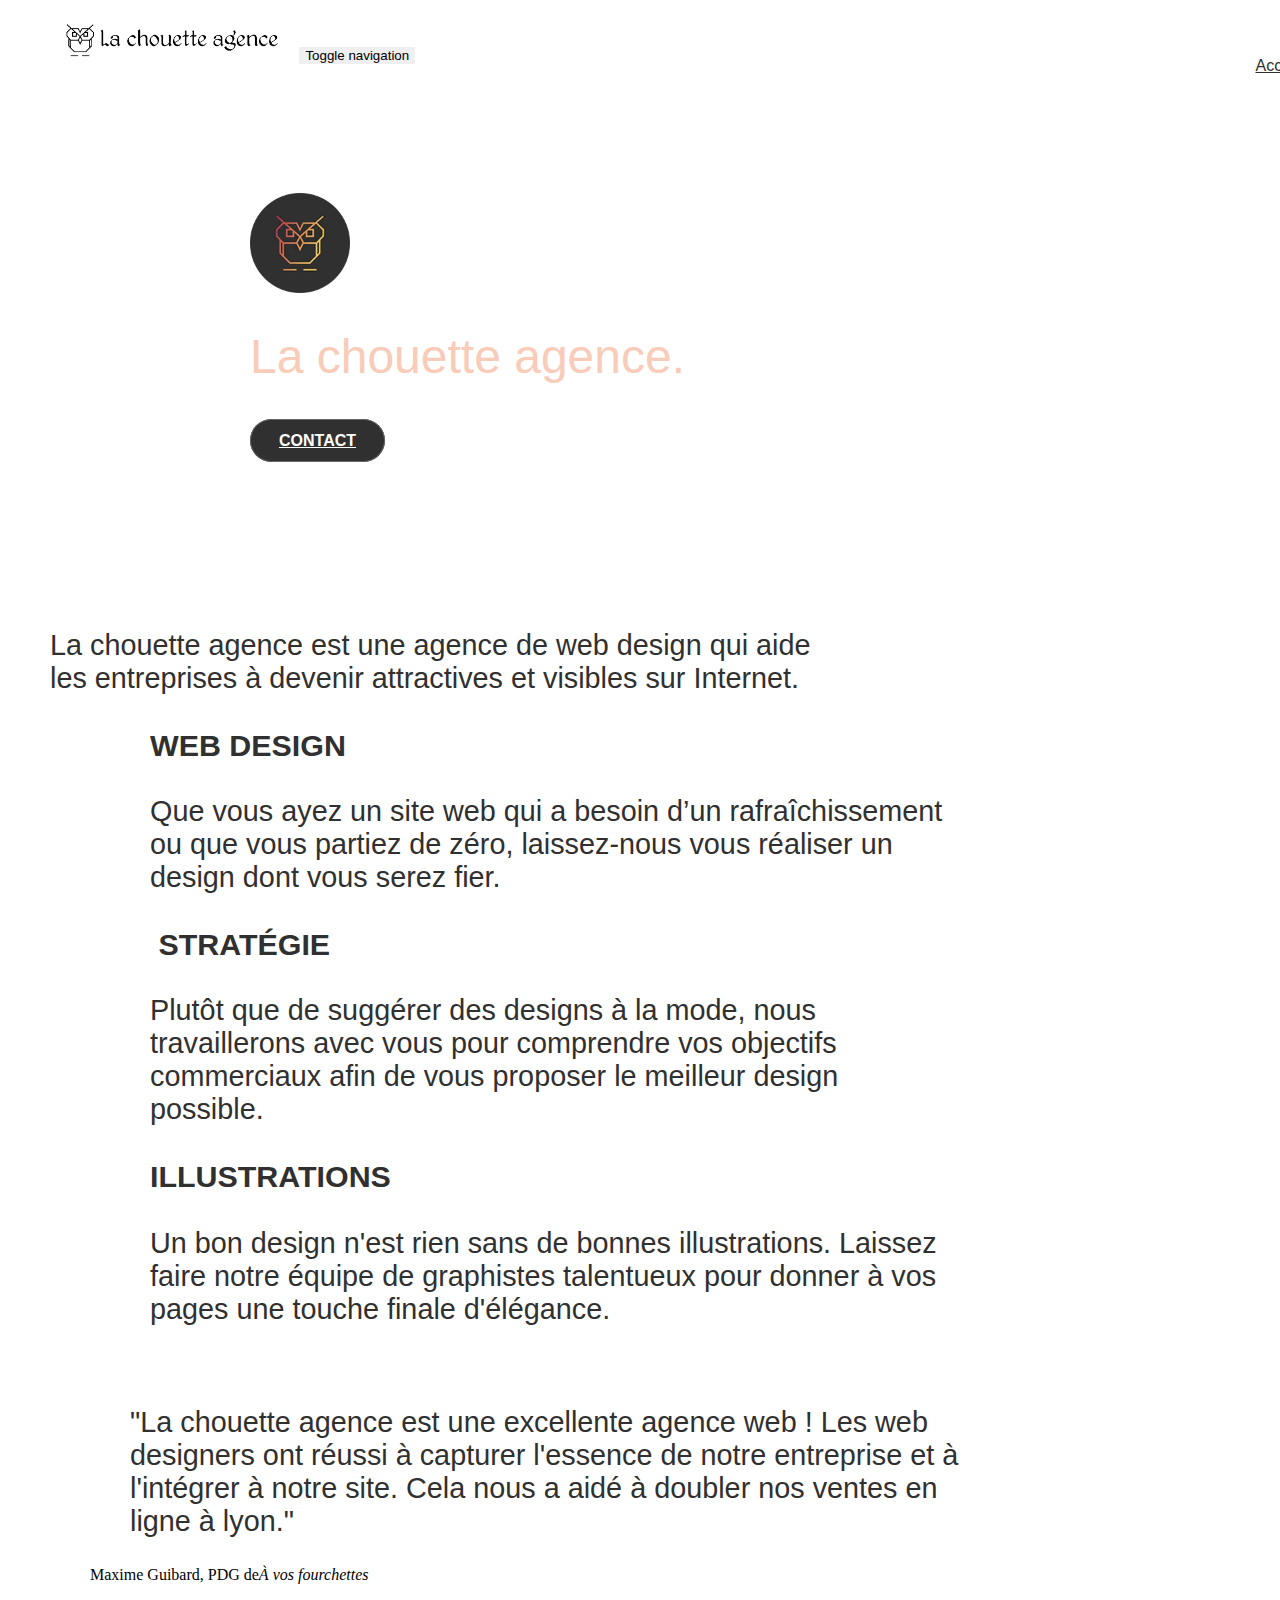
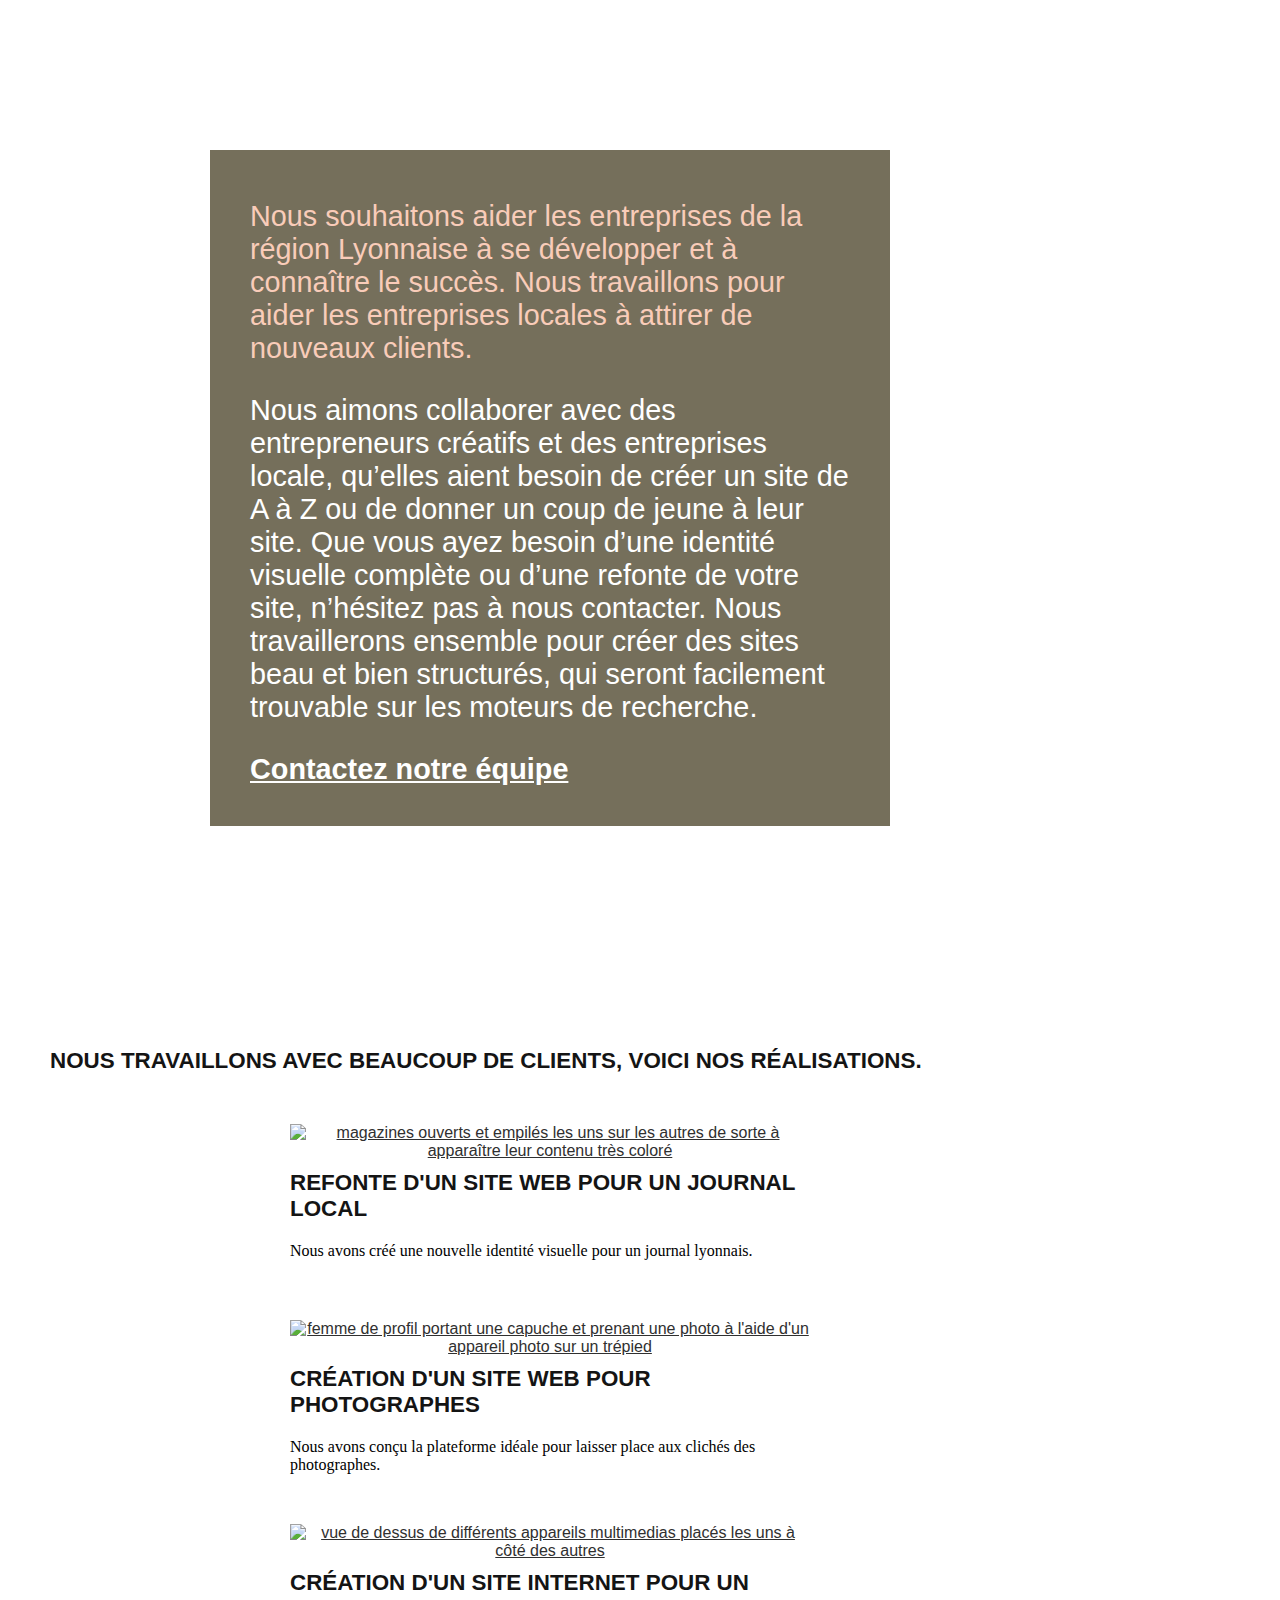
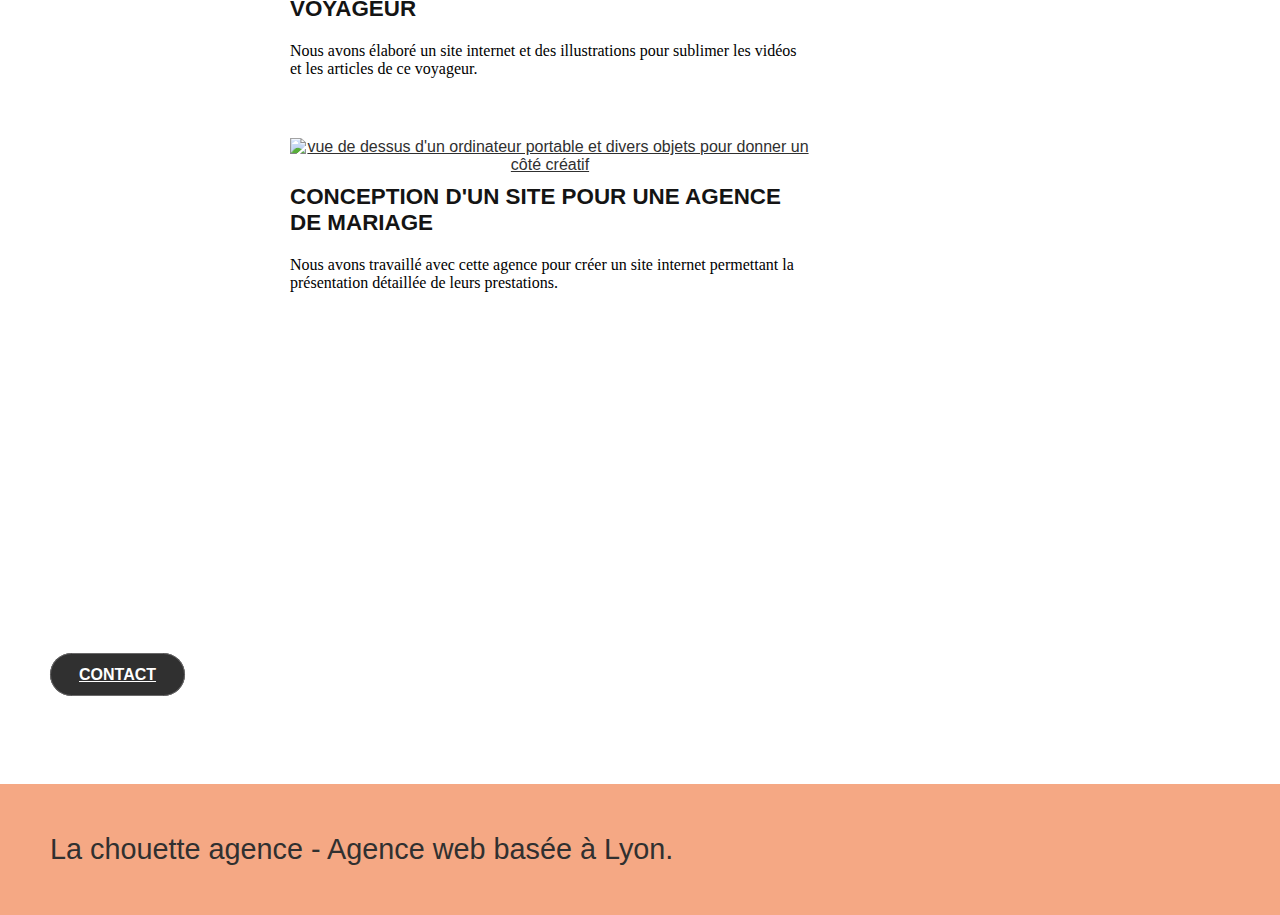
==== index.html @ 1bba42c1 "og first try" ====
<!DOCTYPE html>
<html lang="fr" xmlns:og="http://ogp.me/ns#">
  <head>
    <meta charset="utf-8" />
    <meta
      name="keywords"
      content="seo, google, site web, site internet, agence design paris"
    />
    <meta
      name="description"
      content="La chouette agence est une agence de web qui aide les entreprises à devenir attractives et visibles sur Internet"
    />
    <meta
      name="viewport"
      content="width=device-width, initial-scale=1.0, viewport-fit=cover"
    />
    <link rel="shortcut icon" type="image/png" href="img/favicon.jpg" />
    <link rel="stylesheet" type="text/css" href="./css/bootstrap.css" />
    <link rel="stylesheet" type="text/css" href="style.css" />
    <link rel="stylesheet" type="text/css" href="./css/font-awesome.css" />
    <link rel="stylesheet" type="text/css" href="./css/et-line.css" />
    <title>La Chouette Agence</title>

    <meta property="og:title" content="La Chouette Agence" />
    <meta property="og:type" content="website" />
    <meta
      property="og:url"
      content="https://shinboram-90.github.io/LisaChatellier_4/"
    />
    <meta property="og:image" content="img/facebook.png" />
    <meta
      property="og:description"
      content="La chouette agence est une agence de web qui aide les entreprises à devenir attractives et visibles sur Internet"
    />
    <meta property="twitter:image" content="img/twitter.webp" />
    <meta name="twitter:site" content="@lachouetteagence" />
  </head>
  <body>
    <div class="page-container">
      <header class="bloc bgc-white l-bloc" id="bloc-0">
        <div class="container bloc-sm">
          <nav class="navbar row">
            <div class="navbar-header">
              <a class="navbar-brand" href="index.html"
                ><img
                  src="img/la-chouette-agence.webp"
                  alt="logo de l'agence représentant une chouette avec à sa droite le nom de l'agence"
                  height="40px"
                  width="214.44px" /></a
              ><button
                id="nav-toggle"
                type="button"
                class="ui-navbar-toggle navbar-toggle"
                data-toggle="collapse"
                data-target=".navbar-1"
              >
                <span class="sr-only">Toggle navigation</span
                ><span class="icon-bar"></span><span class="icon-bar"></span
                ><span class="icon-bar"></span>
              </button>
            </div>
            <div class="collapse navbar-collapse navbar-1 special-dropdown-nav">
              <ul class="site-navigation nav navbar-nav">
                <li><a href="index.html">Accueil</a></li>
                <li><a href="contact.html">Contact &gt;</a></li>
              </ul>
            </div>
          </nav>
        </div>
      </header>
      <main>
        <article
          class="
            bloc
            bgc-dark-slate-blue
            bg-banniere
            d-bloc
            bloc-bg-texture
            texture-paper
            b-parallax
          "
          id="bloc-1-hero"
        >
          <div class="container bloc-lg">
            <div class="row tight-width-whitespace">
              <div class="col-sm-12">
                <img
                  src="img/logo.webp"
                  class="center-block image-resize-mode"
                  height="100px"
                  width="100px"
                  alt="logo représentant une chouette de l'agence web La chouette agence"
                />
                <h1 class="text-center hero-bloc-text tc-white">
                  La chouette agence.
                </h1>
                <div class="text-center">
                  <a
                    href="contact.html"
                    class="
                      btn btn-lg btn-clean btn-rd
                      cta-hero
                      btn-atomic-tangerine
                    "
                    id="cta-hero"
                    >Contact</a
                  >
                </div>
              </div>
            </div>
          </div>
        </article>
        <section class="bloc bgc-white l-bloc" id="bloc-2-services">
          <div class="container bloc-md">
            <article class="row">
              <div class="col-sm-12 text-center">
                <p>
                  La chouette agence est une agence de web design qui aide
                  <br />les entreprises à devenir attractives et visibles sur
                  Internet.
                </p>
              </div>
            </article>
            <div class="row voffset-lg med-width-whitespace">
              <article class="col-sm-4">
                <header>
                  <div class="text-center">
                    <span
                      class="
                        et-icon-browser
                        sm-shadow
                        icon-dark-slate-blue
                        icons
                        icon-lg
                      "
                    ></span>
                  </div>
                  <h2 class="mg-md text-center">Web design</h2>
                </header>
                <p class="text-center">
                  Que vous ayez un site web qui a besoin d&rsquo;un
                  rafraîchissement ou que vous partiez de zéro, laissez-nous
                  vous réaliser un design dont vous serez fier.
                </p>
              </article>
              <article class="col-sm-4">
                <header>
                  <div class="text-center">
                    <span
                      class="
                        et-icon-presentation
                        sm-shadow
                        icon-dark-slate-blue
                        icons
                        icon-lg
                      "
                    ></span>
                  </div>
                  <h2 class="mg-md text-center">&nbsp;Stratégie</h2>
                </header>
                <p class="text-center">
                  Plutôt que de suggérer des designs à la mode, nous
                  travaillerons avec vous pour comprendre vos objectifs
                  commerciaux afin de vous proposer le meilleur design possible.
                </p>
              </article>
              <article class="col-sm-4">
                <header>
                  <div class="text-center">
                    <span
                      class="
                        et-icon-edit
                        sm-shadow
                        icon-dark-slate-blue
                        icons
                        icon-lg
                      "
                    ></span>
                  </div>
                  <h2 class="mg-md text-center">Illustrations</h2>
                </header>
                <p class="text-center">
                  Un bon design n'est rien sans de bonnes illustrations. Laissez
                  faire notre équipe de graphistes talentueux pour donner à vos
                  pages une touche finale d'élégance.
                </p>
              </article>
            </div>
            <figure class="row voffset-lg voffset">
              <div class="col-xs-12 col-md-8 col-md-offset-2 text-center">
                <blockquote>
                  <p>
                    "La chouette agence est une excellente agence web ! Les web
                    designers ont réussi à capturer l'essence de notre
                    entreprise et à l'intégrer à notre site. Cela nous a aidé à
                    doubler nos ventes en ligne à lyon."
                  </p>
                </blockquote>
                <figcaption>
                  Maxime Guibard, PDG de<cite>À vos fourchettes</cite>
                </figcaption>
              </div>
            </figure>
          </div>
        </section>
        <article
          class="
            bloc
            tc-white
            bg-presentation
            d-bloc
            bloc-bg-texture
            texture-paper
            b-parallax
          "
          id="bloc-3-what-i-do"
        >
          <div class="container bloc-lg">
            <div class="row tight-width-whitespace black-background">
              <div class="col-sm-12 text-center">
                <p class="mg-md tc-white">
                  Nous souhaitons aider les entreprises de la région Lyonnaise à
                  se développer et à connaître le succès. Nous travaillons pour
                  aider les entreprises locales à attirer de nouveaux clients.
                </p>
                <p class="white">
                  Nous aimons collaborer avec des entrepreneurs créatifs et des
                  entreprises locale, qu’elles aient besoin de créer un site de
                  A à Z ou de donner un coup de jeune à leur site. Que vous ayez
                  besoin d’une identité visuelle complète ou d’une refonte de
                  votre site, n’hésitez pas à nous contacter. Nous travaillerons
                  ensemble pour créer des sites beau et bien structurés, qui
                  seront facilement trouvable sur les moteurs de recherche.
                </p>
                <a class="ltc-white bold-link te" href="contact.html"
                  >Contactez notre équipe
                </a>
              </div>
            </div>
          </div>
        </article>
        <article
          class="bloc bgc-white bg-lines-h2-bg bg-repeat l-bloc"
          id="bloc-4-portfolio"
        >
          <div class="container bloc-lg">
            <header class="row">
              <h3 class="col-sm-12 text-center">
                Nous travaillons avec beaucoup de clients, voici nos
                réalisations.
              </h3>
            </header>
            <div class="row tight-width-whitespace portfolio-row">
              <figure class="col-sm-6">
                <a
                  href="#"
                  data-lightbox="img/1.webp"
                  data-gallery-id="gallery-1"
                  data-caption="Refonte d'un site web pour un journal local"
                  data-frame="snapshot-lb"
                  ><img
                    width="320px"
                    height="320px"
                    src="img/1.webp"
                    alt="magazines ouverts et empilés les uns sur les autres de sorte à apparaître leur contenu très coloré"
                    class="img-responsive portfolio-thumb"
                /></a>
                <h3 class="mg-md text-center">
                  Refonte d'un site web pour un journal local
                </h3>
                <figcaption class="text-center padding-missing">
                  Nous avons créé une nouvelle identité visuelle pour un journal
                  lyonnais.
                </figcaption>
              </figure>
              <figure class="col-sm-6">
                <a
                  href="#"
                  data-lightbox="img/2.webp"
                  data-gallery-id="gallery-1"
                  data-caption="Création d'un site web pour photographes"
                  data-frame="snapshot-lb"
                  ><img
                    width="320px"
                    height="320px"
                    src="img/2.webp"
                    class="img-responsive portfolio-thumb"
                    alt="femme de profil portant une capuche et prenant une photo à l'aide d'un appareil photo sur un trépied"
                /></a>
                <h3 class="mg-md text-center">
                  Création d'un site web pour photographes
                </h3>
                <figcaption class="text-center">
                  Nous avons conçu la plateforme idéale pour laisser place aux
                  clichés des photographes.
                </figcaption>
              </figure>
            </div>
            <div class="row tight-width-whitespace portfolio-row">
              <figure class="col-sm-6">
                <a
                  href="#"
                  data-lightbox="img/3.webp"
                  data-gallery-id="gallery-1"
                  data-caption="Création d'un site internet pour un voyageur"
                  data-frame="snapshot-lb"
                  ><img
                    width="320px"
                    height="320px"
                    src="img/3.webp"
                    class="img-responsive portfolio-thumb"
                    alt="vue de dessus de différents appareils multimedias placés les uns à côté des autres"
                /></a>
                <h3 class="mg-md text-center">
                  Création d'un site internet pour un voyageur
                </h3>
                <figcaption class="text-center padding-missing">
                  Nous avons élaboré un site internet et des illustrations pour
                  sublimer les vidéos et les articles de ce voyageur.
                </figcaption>
              </figure>
              <figure class="col-sm-6">
                <a
                  href="#"
                  data-lightbox="img/4.webp"
                  data-gallery-id="gallery-1"
                  data-caption="Conception d'un site pour une agence de mariage"
                  data-frame="snapshot-lb"
                  ><img
                    width="320px"
                    height="320px"
                    src="img/4.webp"
                    class="img-responsive portfolio-thumb"
                    alt="vue de dessus d'un ordinateur portable et divers objets pour donner un côté créatif"
                /></a>
                <h3 class="mg-md text-center">
                  Conception d'un site pour une agence de mariage
                </h3>
                <figcaption class="text-center">
                  Nous avons travaillé avec cette agence pour créer un site
                  internet permettant la présentation détaillée de leurs
                  prestations.
                </figcaption>
              </figure>
            </div>
          </div>
        </article>
        <article
          class="bloc bg-banniere d-bloc bloc-bg-texture texture-paper"
          id="bloc-5-cta"
        >
          <div class="container bloc-lg">
            <div class="row">
              <h4 class="mg-md text-center white">
                Prêt pour redonner vie à votre projet ?
              </h4>
              <h4 class="mg-md text-center white">Contactez notre équipe !</h4>
              <div class="col-sm-12 text-center">
                <a
                  href="contact.html"
                  class="
                    btn btn-atomic-tangerine btn-clean btn-rd btn-lg
                    cta-hero
                  "
                  >Contact</a
                >
              </div>
            </div>
          </div>
        </article>
      </main>
      <a class="bloc-button btn btn-d scrollToTop" onclick="scrollToTarget('1')"
        ><span class="fa fa-chevron-up"></span
      ></a>
      <footer class="bloc bgc-atomic-tangerine d-bloc" id="bloc-8">
        <div class="container bloc-sm">
          <div class="row">
            <div class="col-sm-12">
              <p class="text-center dark-clr">
                La chouette agence - Agence web basée à Lyon.
              </p>
              <div class="row row-no-gutters social">
                <div class="col-sm-3">
                  <div class="text-center">
                    <a class="social" aria-label="twitter" href="#"
                      ><span class="fa fa-twitter icon-md"></span
                    ></a>
                  </div>
                </div>
                <div class="col-sm-3">
                  <div class="text-center">
                    <a class="social" aria-label="facebook" href="#"
                      ><span class="fa fa-facebook icon-md"></span
                    ></a>
                  </div>
                </div>
                <div class="col-sm-3">
                  <div class="text-center">
                    <a class="social" aria-label="dribble" href="#"
                      ><span class="fa fa-dribbble icon-md"></span
                    ></a>
                  </div>
                </div>
                <div class="col-sm-3">
                  <div class="text-center">
                    <a class="social" aria-label="instagram" href="#"
                      ><span class="fa fa-instagram icon-md"></span
                    ></a>
                  </div>
                </div>
              </div>
            </div>
          </div>
        </div>
      </footer>
    </div>
    <script src="./js/jquery-2.1.0.js"></script>
    <script src="./js/bootstrap.js"></script>
    <script src="./js/blocs.js"></script>
    <script src="./js/jquery.touchSwipe.js" defer></script>
    <script src="./js/gmaps.js"></script>
  </body>
</html>
---- style.css ----
body {
  margin: 0;
  padding: 0;
  overflow-x: hidden;
  -webkit-font-smoothing: antialiased;
  -moz-osx-font-smoothing: grayscale;
}
a,
button {
  transition: all 0.3s ease-in-out;
  outline: 0 !important;
}
a:hover {
  cursor: pointer;
}
.bloc {
  width: 100%;
  clear: both;
  background: 50% 50% no-repeat;
  padding: 0 50px;
  -webkit-background-size: cover;
  -moz-background-size: cover;
  -o-background-size: cover;
  background-size: cover;
  position: relative;
}
.bloc .container {
  padding-left: 0;
  padding-right: 0;
}
.bloc-lg {
  padding: 100px 50px;
}
.bloc-md {
  padding: 50px;
}
.bloc-sm {
  padding: 20px 50px;
}
.bg-b-edge,
.bg-bl-edge,
.bg-br-edge,
.bg-center,
.bg-l-edge,
.bg-r-edge,
.bg-repeat,
.bg-tl-edge,
.bg-tr-edge {
  -webkit-background-size: auto !important;
  -moz-background-size: auto !important;
  -o-background-size: auto !important;
  background-size: auto !important;
}
.bg-repeat {
  background: repeat;
}
.bg-t-edge {
  background: top no-repeat;
}
.bloc-bg-texture::before {
  content: "";
  background-size: 2px 2px;
  position: absolute;
  top: 0;
  bottom: 0;
  left: 0;
  right: 0;
}
.texture-paper::before {
  background: url(img/texture-paper.webp);
  background-size: 280px 280px;
  z-index: -1;
}
.b-parallax {
  background-attachment: fixed;
}
.d-bloc {
  color: rgba(255, 255, 255, 0.7);
}
.d-bloc .a-btn,
.d-bloc .navbar a,
.d-bloc .navbar-brand,
.d-bloc a,
.d-bloc a .icon-lg,
.d-bloc a .icon-sm,
.d-bloc a .icon-xl,
.d-bloc h1 a,
.d-bloc h2 a,
.d-bloc h3 a,
.d-bloc h4 a,
.d-bloc h5 a,
.d-bloc h6 a,
.d-bloc p a {
  color: rgba(255, 255, 255, 0.6);
}
.d-bloc .a-btn:hover,
.d-bloc .navbar a:hover,
.d-bloc .navbar-brand:hover,
.d-bloc a:hover .icon-lg,
.d-bloc a:hover .icon-md,
.d-bloc a:hover .icon-sm,
.d-bloc a:hover .icon-xl,
.d-bloc h1 a:hover,
.d-bloc h2 a:hover,
.d-bloc h3 a:hover,
.d-bloc h4 a:hover,
.d-bloc h5 a:hover,
.d-bloc h6 a:hover,
.d-bloc p a:hover {
  color: #fff;
}
.voffset {
  margin-top: 30px;
}
.voffset-lg {
  margin-top: 80px;
}
.row-no-gutters {
  margin-right: 0;
  margin-left: 0;
}
.row.row-no-gutters > [class*=" col-"],
.row.row-no-gutters > [class^="col-"] {
  padding-right: 0;
  padding-left: 0;
}
#bloc-1-hero h1 {
  font-size: 3rem;
}
.navbar {
  margin-bottom: 0;
  z-index: 1;
}
.navbar-brand {
  height: auto;
  padding: 3px 15px;
  font-size: 25px;
  font-weight: 400;
  font-weight: 600;
  line-height: 44px;
}
.navbar-brand img {
  max-height: 200px;
  margin: 0 5px 0 0;
  display: inline;
}
.navbar-brand img[src$="svg"] {
  min-width: 100px;
}
.nav-center .navbar-brand img {
  margin: 0;
}
.navbar .nav {
  padding-top: 2px;
  margin-right: -16px;
  float: right;
  z-index: 1;
}
.nav > li {
  float: left;
  margin-top: 4px;
  font-size: 16px;
}
.navbar-nav .open .dropdown-menu > li > a {
  text-align: inherit;
}
.nav > li a:focus,
.nav > li a:hover {
  background: 0 0;
}
.navbar-toggle {
  margin: 10px 10px 0 0;
  border: 0;
}
.navbar-toggle:hover {
  background: 0 0 !important;
}
.navbar-toggle .icon-bar {
  background-color: rgba(0, 0, 0, 0.5);
  width: 26px;
}
.nav-invert .navbar .nav {
  float: left;
}
.nav-invert .navbar-brand,
.nav-invert .navbar-header {
  float: right;
  position: relative;
  z-index: 2;
}
@media (min-width: 768px) {
  .site-navigation {
    position: absolute;
    top: 50%;
    right: 20px;
    transform: translate(0, -50%);
    -webkit-transform: translateY(-50%);
  }
  .nav > li .dropdown-menu a,
  .nav > li .dropdown-menu a:hover {
    color: #484848;
  }
  .nav-invert .site-navigation {
    left: 0;
    right: 0;
  }
  .nav-center {
    text-align: center;
  }
  .nav-center .navbar-header {
    width: 100%;
  }
  .nav-center .nav > li,
  .nav-center .navbar-brand,
  .nav-center .navbar-header {
    float: none;
    display: inline-block;
  }
  .nav-center .site-navigation {
    position: relative;
    width: 100%;
    right: 0;
    margin-right: 0;
    margin-top: 20px;
  }
  .nav-center.mini-nav .navbar-toggle {
    float: none;
    margin: 10px auto 0;
  }
}
.nav > li > .dropdown a {
  background: 0 0 !important;
  display: block;
  padding: 14px 15px;
}
nav .caret {
  margin: 0 5px;
}
.dropdown-menu .dropdown-menu {
  top: -8px;
  left: 100%;
}
.dropdown-menu .dropmenu-flow-right {
  top: 100%;
  left: 0;
  margin-left: -1px;
  border-top-left-radius: 0;
  border-top-right-radius: 0;
}
.dropdown-menu .dropdown span {
  border: 4px solid #000;
  border-top-color: transparent;
  border-right-color: transparent;
  border-bottom-color: transparent;
  margin: 6px -5px 0 0 !important;
  float: right;
}
.mg-md {
  margin-top: 10px;
  margin-bottom: 20px;
}
.mg-lg {
  margin-top: 10px;
  margin-bottom: 40px;
}
.btn {
  margin: 0 5px 5px 0;
}
.btn.pull-right {
  margin: 0 0 5px 5px;
}
.btn-d,
.btn-d:focus,
.btn-d:hover {
  color: #fff;
  background: rgba(0, 0, 0, 0.3);
}
button {
  outline: 0 !important;
}
.btn-rd {
  border-radius: 40px;
}
.btn-clean {
  border: 1px solid rgba(0, 0, 0, 0.08);
  border-bottom-color: rgba(0, 0, 0, 0.1);
  text-shadow: 0 1px 0 rgb(0 0 1 / 10%),
    inset 0 1px 0 0 rgba(255, 255, 255, 0.15);
}
.icon-md {
  font-size: 30px !important;
}
.icon-lg {
  font-size: 60px !important;
}
.sm-shadow {
  text-shadow: 0 1px 2px rgba(0, 0, 0, 0.3);
}
.panel-sq,
.panel-sq .panel-footer,
.panel-sq .panel-heading {
  border-radius: 0;
}
.panel-rd {
  border-radius: 30px;
}
.panel-rd .panel-heading {
  border-radius: 29px 29px 0 0;
}
.panel-rd .panel-footer {
  border-radius: 0 0 29px 29px;
}
.form-control {
  border-color: rgba(0, 0, 0, 0.1);
  box-shadow: none;
}
.scrollToTop {
  width: 40px;
  height: 40px;
  position: fixed;
  bottom: 20px;
  right: 20px;
  opacity: 0;
  z-index: 500;
  transition: all 0.3s ease-in-out;
}
.scrollToTop span {
  margin-top: 6px;
}
.showScrollTop {
  font-size: 14px;
  opacity: 1;
}
a[data-lightbox] {
  position: relative;
  display: block;
  text-align: center;
}
a[data-lightbox]:hover::before {
  content: "+";
  font-family: HelveticaNeue-Light, "Helvetica Neue Light", "Helvetica Neue",
    Helvetica, Arial;
  font-size: 3rem;
  width: 50px;
  height: 50px;
  margin-left: -25px;
  border-radius: 50%;
  background: rgba(0, 0, 0, 0.6);
  color: #fff;
  font-weight: 100;
  z-index: 1;
  position: absolute;
  top: 50%;
  transform: translateY(-50%);
  -webkit-transform: translateY(-50%);
}
a[data-lightbox]:hover img {
  opacity: 0.6;
  -webkit-animation-fill-mode: none;
  animation-fill-mode: none;
}
#lightbox-modal {
  display: flex;
  align-items: center;
}
#lightbox-modal .modal-dialog {
  width: 90%;
  max-width: 900px;
  margin: 0 auto 0;
}
#lightbox-modal .modal-dialog img {
  max-height: 90vh;
  margin: 0 auto;
}
.lightbox-caption {
  padding: 20px;
  color: #fff;
  background: rgba(0, 0, 0, 0.5);
  position: absolute;
  left: 15px;
  right: 15px;
  bottom: 5px;
}
.close-lightbox {
  color: #fff;
  font-size: 30px;
  position: absolute;
  top: 20px;
  right: 20px;
  z-index: 20;
  background: rgba(0, 0, 0, 0.5);
  border: none;
  line-height: 30px;
  padding: 0 9px 5px;
  opacity: 0.3;
}
.close-lightbox:hover,
.next-lightbox:hover,
.prev-lightbox:hover {
  opacity: 1;
  color: #fff;
}
.next-lightbox,
.prev-lightbox {
  font-size: 20px;
  color: rgba(255, 255, 255, 0.9);
  background: rgba(0, 0, 0, 0.5);
  transition: all 0.2s ease-in-out;
  position: absolute;
  top: 45%;
  z-index: 1;
  opacity: 0.4;
}
.next-lightbox {
  padding: 6px 8px 1px 13px;
  right: 25px;
}
.prev-lightbox {
  padding: 6px 13px 1px 10px;
  left: 25px;
}
.snapshot-lb .modal-body {
  padding-bottom: 45px;
}
.snapshot-lb .lightbox-caption {
  padding: 0;
  color: rgba(0, 0, 0, 0.5);
  background: 0 0;
}
.btn,
a,
h1,
h2,
h3,
h4,
h5,
h6,
label,
p {
  font-family: helvetica;
  font-weight: 400;
  color: #303030 !important;
}
.dark-clr {
  color: #303030;
}
.container {
  max-width: 1000px;
}
.hero-bloc-text {
  padding-bottom: 1rem;
}
.hero-bloc-text-sub {
  font-size: 2.25rem;
}
.statement-bloc-text {
  line-height: 26px;
  font-style: italic;
  font-size: 20px;
  text-align: center;
  font-weight: lighter;
  max-width: 520px;
  margin: auto auto auto auto;
}
p {
  font-size: 1.8rem;
}
.tight-width-whitespace {
  max-width: 600px;
  margin: auto auto auto auto;
}
.h1 {
  font-size: 20px;
  font-family: "Open Sans";
}
.cta-hero {
  margin-top: 22px;
  color: #fff !important;
  text-transform: uppercase;
  padding: 12px 28px 12px 28px;
  font-size: 16px;
  font-weight: 700;
}
.social {
  max-width: 400px;
  margin: auto auto auto auto;
}
h2 {
  font-size: 1.9rem;
  line-height: 1.4em;
  font-weight: 700;
  text-transform: uppercase;
}
h3 {
  font-size: 1.4rem;
  text-transform: uppercase;
  font-weight: 700;
  color: #141414 !important;
}
.med-width-whitespace {
  max-width: 800px;
  margin: auto auto auto auto;
  box-shadow: 0 0 0 #000;
}
h1 {
  color: #141414 !important;
}
h4 {
  font-size: 2.2rem;
}
.icons {
  margin-bottom: 14px;
  margin-top: 24px;
}
.white {
  color: #fff !important;
}
.portfolio-thumb {
  margin-bottom: 24px;
  margin: 0 auto;
}
.portfolio-row {
  margin-bottom: 44px;
  margin-top: 50px;
}
.avatar {
  box-shadow: 0 4px 9px rgba(0, 0, 0, 0.3);
}
.black-background {
  background-color: rgba(83, 75, 50, 0.8);
  padding: 40px 40px 40px 40px;
}
.bold-link {
  font-weight: 900;
  text-decoration: underline !important;
}
.bgc-white {
  background-color: #fff;
}
.bgc-atomic-tangerine {
  background-color: #f5a884;
}
.tc-white {
  color: #f9ccb9 !important;
}
.btn-atomic-tangerine {
  background: #303030;
  color: #fff !important;
  border: 1px solid #696869;
  cursor: pointer;
}
.btn-atomic-tangerine:hover {
  background: #c27956 !important;
}
.ltc-white {
  color: #fff !important;
  font-size: 1.8rem;
}
.ltc-white:hover {
  color: #ccc !important;
}
.ltc-atomic-tangerine {
  color: #f5a884 !important;
}
.ltc-atomic-tangerine:hover {
  color: #c27956 !important;
}
.icon-dark-slate-blue {
  color: #364577 !important;
  border-color: #364577 !important;
}
.bg-dots-bg {
  background-image: url(img/dots-bg.png);
}
.bg-lines-h2-bg {
  background-image: url(img/lines-h2-bg.png);
}
.bg-banniere {
  background-image: url(img/chouette.webp);
  z-index: 0;
}
.bg-presentation {
  background-image: url(img/presentation.webp);
  z-index: 0;
}
@media (max-width: 1024px) {
  .bloc {
    padding-left: 20px;
    padding-right: 20px;
  }
  .bloc-tile-2.full-width-bloc .container,
  .bloc-tile-3.full-width-bloc .container,
  .bloc-tile-4.full-width-bloc .container,
  .bloc.full-width-bloc {
    padding-left: 0;
    padding-right: 0;
  }
}
@media (max-width: 992px) and (min-width: 768px) {
  .navbar .nav {
    max-width: 80%;
  }
  .nav-center.navbar .nav {
    max-width: 100%;
  }
}
@media only screen and (min-device-width: 768px) and (max-device-width: 1024px) and (orientation: landscape) {
  .b-parallax {
    background-attachment: scroll;
  }
}
@media only screen and (min-device-width: 1024px) and (max-device-width: 1366px) and (-webkit-min-device-pixel-ratio: 1.5) {
  .b-parallax {
    background-attachment: scroll;
  }
}
@media (max-width: 991px) {
  .container {
    width: 100%;
  }
  .b-parallax {
    background-attachment: scroll;
  }
  #hero-bloc,
  .page-container {
    overflow-x: hidden;
    position: relative;
  }
  .bloc {
    padding-left: constant(safe-area-inset-left);
    padding-right: constant(safe-area-inset-right);
  }
  .bloc-group,
  .bloc-group .bloc {
    display: block;
    width: 100%;
  }
  .bloc-fill-screen .fill-bloc-bottom-edge,
  .bloc-fill-screen .fill-bloc-top-edge {
    padding: 0 20px;
    padding-left: constant(safe-area-inset-left);
    padding-right: constant(safe-area-inset-right);
  }
}
@media (max-width: 767px) {
  .page-container {
    overflow-x: hidden;
    position: relative;
  }
  #disqus_thread,
  h1,
  h2,
  h3,
  h4,
  h5,
  h6,
  p {
    padding-left: 10px !important;
    padding-right: 10px !important;
  }
  .b-parallax {
    background-attachment: scroll;
  }
  .navbar .nav {
    padding-top: 0;
    border-top: 1px solid rgba(0, 0, 0, 0.2);
    float: none !important;
  }
  .navbar.row {
    margin-left: 0;
    margin-right: 0;
  }
  .site-navigation {
    position: inherit;
    transform: none;
    -webkit-transform: none;
    -ms-transform: none;
  }
  .nav > li {
    margin-top: 0;
    border-bottom: 1px solid rgba(0, 0, 0, 0.1);
    background: rgba(0, 0, 0, 0.05);
    text-align: left;
    padding-left: 15px;
    width: 100%;
  }
  .nav > li:hover {
    background: rgba(0, 0, 0, 0.08);
  }
  .dropdown .dropdown a .caret {
    float: none;
    margin: 5px 0 0 10px !important;
    border: 4px solid #000;
    border-bottom-color: transparent;
    border-right-color: transparent;
    border-left-color: transparent;
  }
  #hero-bloc .navbar .nav {
    background: rgba(0, 0, 0, 0.8);
  }
  #hero-bloc .navbar .nav a {
    color: rgba(255, 255, 255, 0.6);
  }
  .hero {
    padding: 50px 0;
  }
  .hero-nav {
    left: -1px;
    right: -1px;
  }
  .navbar-collapse {
    padding: 0;
    overflow-x: hidden;
    -webkit-box-shadow: none;
    box-shadow: none;
  }
  .navbar-brand img {
    max-height: 40px;
    width: auto;
  }
  .nav-invert .navbar-header {
    float: none;
    width: 100%;
  }
  .nav-invert .navbar-toggle {
    float: left;
    margin-left: 10px;
  }
  .bloc {
    padding-left: 0;
    padding-right: 0;
  }
  .bloc-lg,
  .bloc-xl,
  .bloc-xxl {
    padding: 40px 0;
  }
  .bloc-md,
  .bloc-sm {
    padding-left: 0;
    padding-right: 0;
  }
  .bloc-fill-screen .fill-bloc-bottom-edge,
  .bloc-fill-screen .fill-bloc-top-edge,
  .bloc-tile-2 .container,
  .bloc-tile-3 .container,
  .bloc-tile-4 .container {
    padding-left: 0;
    padding-right: 0;
  }
  .a-block {
    padding: 0 10px;
  }
  .btn-dwn {
    display: none;
  }
  .voffset {
    margin-top: 5px;
  }
  .voffset-md {
    margin-top: 20px;
  }
  .voffset-lg {
    margin-top: 30px;
  }
  form {
    padding: 5px;
  }
  .close-lightbox {
    display: inline-block;
  }
  .blocsapp-device-iphone5 {
    background-size: 216px 425px;
    padding-top: 60px;
    width: 216px;
    height: 425px;
  }
  .blocsapp-device-iphone5 img {
    width: 180px;
    height: 320px;
  }
}
@media (max-width: 400px) {
  .bloc {
    padding-left: 0;
    padding-right: 0;
  }
}
@media (max-width: 767px) {
  .bloc-mob-center-text {
    text-align: center;
  }
}
li {
  list-style: none;
}
.social > .fa {
  font-size: 4rem !important;
  color: #303030;
}
.padding-missing {
  padding-bottom: 44px;
}
.fa-chevron-up,
h4 {
  color: #fff;
}
.adjust-size {
  padding-top: 2.2rem;
  font-size: 2rem;
}
address li {
  font-size: 1.7rem;
  line-height: 2;
}
#bloc-6 {
  z-index: 0;
  padding: 3rem 0;
  background-color: #f3976c;
}
.adjust-padding {
  padding: 20px !important;
}
ul {
  padding: 0;
}
.lightbox-caption {
  text-align: center;
}
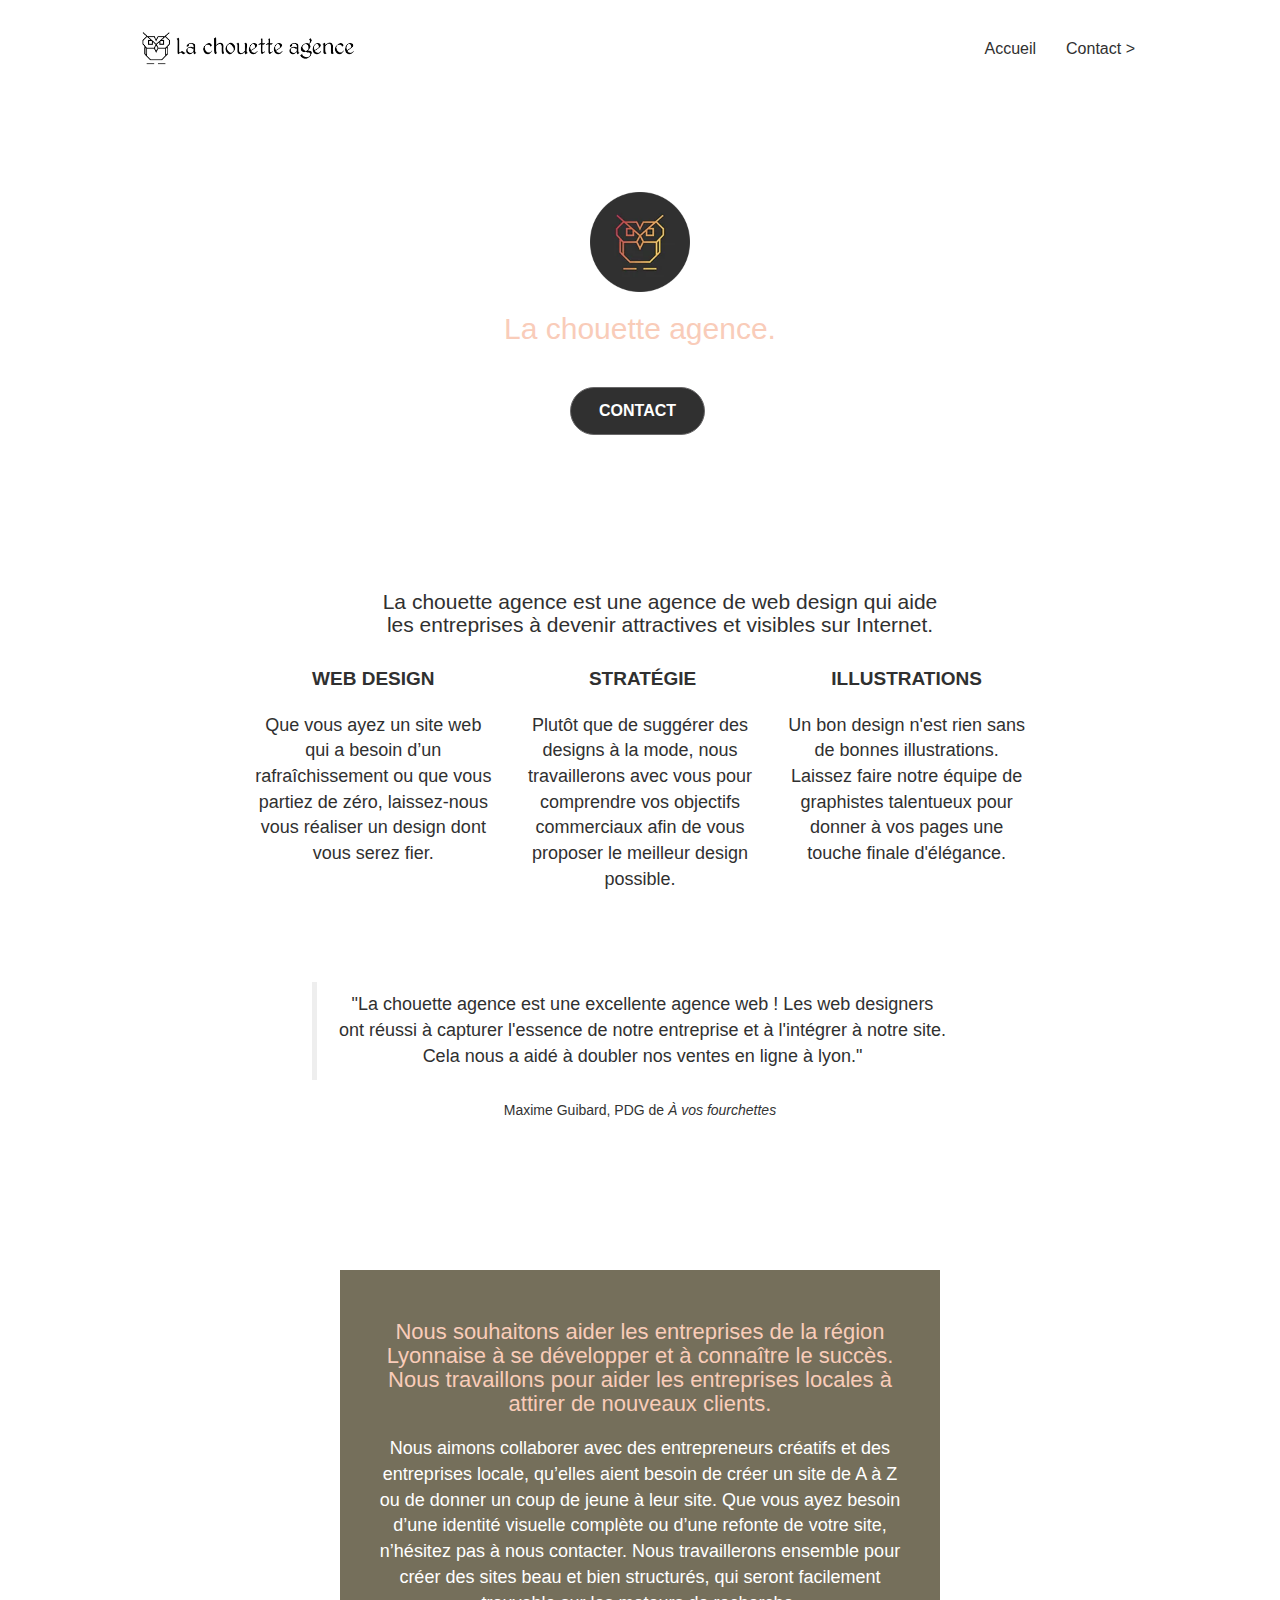
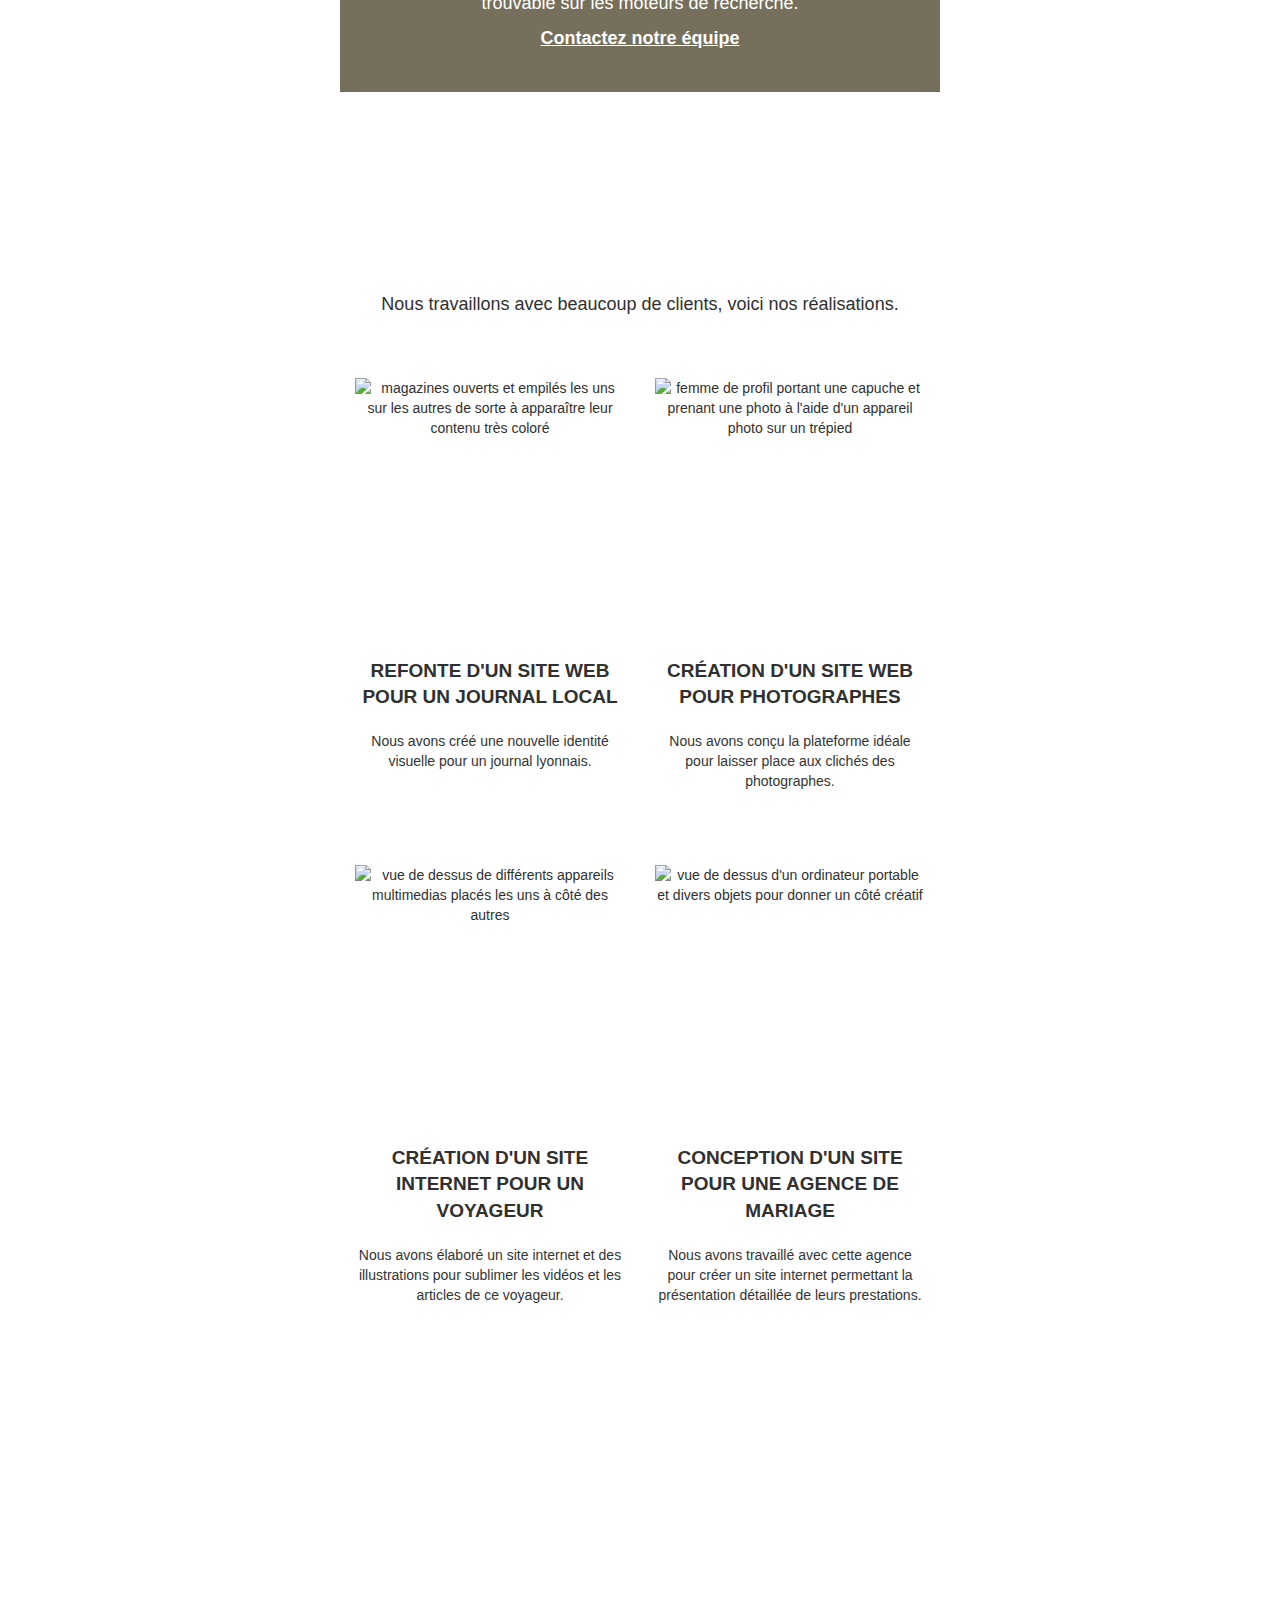
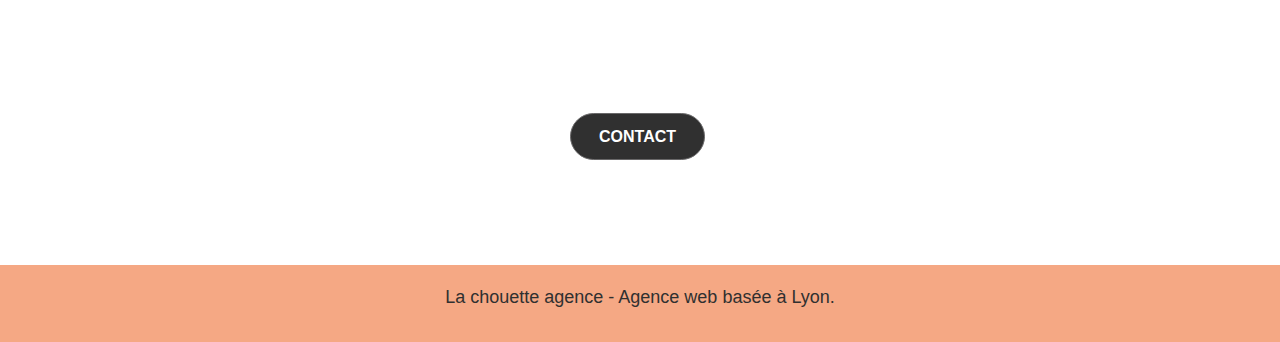
==== commit 3e3c87bc: "last changes" ====
--- a/index.html
+++ b/index.html
@@ -1,5 +1,5 @@
 <!DOCTYPE html>
-<html lang="fr" xmlns:og="http://ogp.me/ns#">
+<html lang="fr" prefix="og: http://ogp.me/ns#">
   <head>
     <meta charset="utf-8" />
     <meta
@@ -27,12 +27,11 @@
       property="og:url"
       content="https://shinboram-90.github.io/LisaChatellier_4/"
     />
-    <meta property="og:image" content="img/facebook.png" />
+
     <meta
       property="og:description"
       content="La chouette agence est une agence de web qui aide les entreprises à devenir attractives et visibles sur Internet"
     />
-    <meta property="twitter:image" content="img/twitter.webp" />
     <meta name="twitter:site" content="@lachouetteagence" />
   </head>
   <body>
@@ -45,8 +44,7 @@
                 ><img
                   src="img/la-chouette-agence.webp"
                   alt="logo de l'agence représentant une chouette avec à sa droite le nom de l'agence"
-                  height="40px"
-                  width="214.44px" /></a
+                  height="40" /></a
               ><button
                 id="nav-toggle"
                 type="button"
@@ -84,16 +82,18 @@
           <div class="container bloc-lg">
             <div class="row tight-width-whitespace">
               <div class="col-sm-12">
-                <img
-                  src="img/logo.webp"
-                  class="center-block image-resize-mode"
-                  height="100px"
-                  width="100px"
-                  alt="logo représentant une chouette de l'agence web La chouette agence"
-                />
-                <h1 class="text-center hero-bloc-text tc-white">
-                  La chouette agence.
-                </h1>
+                <header>
+                  <img
+                    src="img/logo.webp"
+                    class="center-block image-resize-mode"
+                    height="100"
+                    width="100"
+                    alt="logo représentant une chouette de l'agence web La chouette agence"
+                  />
+                  <h1 class="text-center hero-bloc-text tc-white">
+                    La chouette agence.
+                  </h1>
+                </header>
                 <div class="text-center">
                   <a
                     href="contact.html"
@@ -110,17 +110,16 @@
             </div>
           </div>
         </article>
-        <section class="bloc bgc-white l-bloc" id="bloc-2-services">
+        <div class="bloc bgc-white l-bloc" id="bloc-2-services">
           <div class="container bloc-md">
-            <article class="row">
-              <div class="col-sm-12 text-center">
-                <p>
-                  La chouette agence est une agence de web design qui aide
-                  <br />les entreprises à devenir attractives et visibles sur
-                  Internet.
-                </p>
-              </div>
-            </article>
+            <div class="row">
+              <h2 class="col-sm-12 text-center">
+                La chouette agence est une agence de web design qui aide
+                <br />les entreprises à devenir attractives et visibles sur
+                Internet.
+              </h2>
+            </div>
+
             <div class="row voffset-lg med-width-whitespace">
               <article class="col-sm-4">
                 <header>
@@ -135,7 +134,7 @@
                       "
                     ></span>
                   </div>
-                  <h2 class="mg-md text-center">Web design</h2>
+                  <h3 class="mg-md text-center">Web design</h3>
                 </header>
                 <p class="text-center">
                   Que vous ayez un site web qui a besoin d&rsquo;un
@@ -156,7 +155,7 @@
                       "
                     ></span>
                   </div>
-                  <h2 class="mg-md text-center">&nbsp;Stratégie</h2>
+                  <h3 class="mg-md text-center">&nbsp;Stratégie</h3>
                 </header>
                 <p class="text-center">
                   Plutôt que de suggérer des designs à la mode, nous
@@ -177,7 +176,7 @@
                       "
                     ></span>
                   </div>
-                  <h2 class="mg-md text-center">Illustrations</h2>
+                  <h3 class="mg-md text-center">Illustrations</h3>
                 </header>
                 <p class="text-center">
                   Un bon design n'est rien sans de bonnes illustrations. Laissez
@@ -186,8 +185,8 @@
                 </p>
               </article>
             </div>
-            <figure class="row voffset-lg voffset">
-              <div class="col-xs-12 col-md-8 col-md-offset-2 text-center">
+            <div class="row voffset-lg voffset">
+              <figure class="col-xs-12 col-md-8 col-md-offset-2 text-center">
                 <blockquote>
                   <p>
                     "La chouette agence est une excellente agence web ! Les web
@@ -197,12 +196,12 @@
                   </p>
                 </blockquote>
                 <figcaption>
-                  Maxime Guibard, PDG de<cite>À vos fourchettes</cite>
+                  Maxime Guibard, PDG de <cite>À vos fourchettes</cite>
                 </figcaption>
-              </div>
-            </figure>
-          </div>
-        </section>
+              </figure>
+            </div>
+          </div>
+        </div>
         <article
           class="
             bloc
@@ -218,11 +217,14 @@
           <div class="container bloc-lg">
             <div class="row tight-width-whitespace black-background">
               <div class="col-sm-12 text-center">
-                <p class="mg-md tc-white">
-                  Nous souhaitons aider les entreprises de la région Lyonnaise à
-                  se développer et à connaître le succès. Nous travaillons pour
-                  aider les entreprises locales à attirer de nouveaux clients.
-                </p>
+                <header>
+                  <h4 class="mg-md tc-white">
+                    Nous souhaitons aider les entreprises de la région Lyonnaise
+                    à se développer et à connaître le succès. Nous travaillons
+                    pour aider les entreprises locales à attirer de nouveaux
+                    clients.
+                  </h4>
+                </header>
                 <p class="white">
                   Nous aimons collaborer avec des entrepreneurs créatifs et des
                   entreprises locale, qu’elles aient besoin de créer un site de
@@ -245,10 +247,10 @@
         >
           <div class="container bloc-lg">
             <header class="row">
-              <h3 class="col-sm-12 text-center">
+              <p class="col-sm-12 text-center p-customers">
                 Nous travaillons avec beaucoup de clients, voici nos
                 réalisations.
-              </h3>
+              </p>
             </header>
             <div class="row tight-width-whitespace portfolio-row">
               <figure class="col-sm-6">
@@ -259,8 +261,8 @@
                   data-caption="Refonte d'un site web pour un journal local"
                   data-frame="snapshot-lb"
                   ><img
-                    width="320px"
-                    height="320px"
+                    width="320"
+                    height="320"
                     src="img/1.webp"
                     alt="magazines ouverts et empilés les uns sur les autres de sorte à apparaître leur contenu très coloré"
                     class="img-responsive portfolio-thumb"
@@ -281,8 +283,8 @@
                   data-caption="Création d'un site web pour photographes"
                   data-frame="snapshot-lb"
                   ><img
-                    width="320px"
-                    height="320px"
+                    width="320"
+                    height="320"
                     src="img/2.webp"
                     class="img-responsive portfolio-thumb"
                     alt="femme de profil portant une capuche et prenant une photo à l'aide d'un appareil photo sur un trépied"
@@ -305,8 +307,8 @@
                   data-caption="Création d'un site internet pour un voyageur"
                   data-frame="snapshot-lb"
                   ><img
-                    width="320px"
-                    height="320px"
+                    width="320"
+                    height="320"
                     src="img/3.webp"
                     class="img-responsive portfolio-thumb"
                     alt="vue de dessus de différents appareils multimedias placés les uns à côté des autres"
@@ -327,8 +329,8 @@
                   data-caption="Conception d'un site pour une agence de mariage"
                   data-frame="snapshot-lb"
                   ><img
-                    width="320px"
-                    height="320px"
+                    width="320"
+                    height="320"
                     src="img/4.webp"
                     class="img-responsive portfolio-thumb"
                     alt="vue de dessus d'un ordinateur portable et divers objets pour donner un côté créatif"
--- a/style.css
+++ b/style.css
@@ -284,8 +284,8 @@
 .btn-clean {
   border: 1px solid rgba(0, 0, 0, 0.08);
   border-bottom-color: rgba(0, 0, 0, 0.1);
-  text-shadow: 0 1px 0 rgb(0 0 1 / 10%),
-    inset 0 1px 0 0 rgba(255, 255, 255, 0.15);
+  /* text-shadow: 0 1px 0 rgb(0 0 1 / 10%),
+    inset 0 1px 0 0 rgba(255, 255, 255, 0.15); */
 }
 .icon-md {
   font-size: 30px !important;
@@ -485,17 +485,16 @@
   max-width: 400px;
   margin: auto auto auto auto;
 }
-h2 {
+h3 {
   font-size: 1.9rem;
   line-height: 1.4em;
   font-weight: 700;
   text-transform: uppercase;
 }
-h3 {
-  font-size: 1.4rem;
-  text-transform: uppercase;
-  font-weight: 700;
-  color: #141414 !important;
+
+h2 {
+  font-size: 2.1rem;
+  margin: 0 2rem 2rem 2rem;
 }
 .med-width-whitespace {
   max-width: 800px;
@@ -528,7 +527,7 @@
 }
 .black-background {
   background-color: rgba(83, 75, 50, 0.8);
-  padding: 40px 40px 40px 40px;
+  padding: 40px 20px;
 }
 .bold-link {
   font-weight: 900;
@@ -604,16 +603,16 @@
     max-width: 100%;
   }
 }
-@media only screen and (min-device-width: 768px) and (max-device-width: 1024px) and (orientation: landscape) {
+/* @media only screen and (min-device-width: 768px) and (orientation: landscape) {
   .b-parallax {
     background-attachment: scroll;
   }
 }
-@media only screen and (min-device-width: 1024px) and (max-device-width: 1366px) and (-webkit-min-device-pixel-ratio: 1.5) {
+@media only screen and (min-device-width: 1024px) and (-webkit-min-device-pixel-ratio: 1.5) {
   .b-parallax {
     background-attachment: scroll;
   }
-}
+} */
 @media (max-width: 991px) {
   .container {
     width: 100%;
@@ -626,10 +625,10 @@
     overflow-x: hidden;
     position: relative;
   }
-  .bloc {
+  /* .bloc {
     padding-left: constant(safe-area-inset-left);
     padding-right: constant(safe-area-inset-right);
-  }
+  } */
   .bloc-group,
   .bloc-group .bloc {
     display: block;
@@ -638,8 +637,8 @@
   .bloc-fill-screen .fill-bloc-bottom-edge,
   .bloc-fill-screen .fill-bloc-top-edge {
     padding: 0 20px;
-    padding-left: constant(safe-area-inset-left);
-    padding-right: constant(safe-area-inset-right);
+    /* padding-left: constant(safe-area-inset-left);
+    padding-right: constant(safe-area-inset-right); */
   }
 }
 @media (max-width: 767px) {
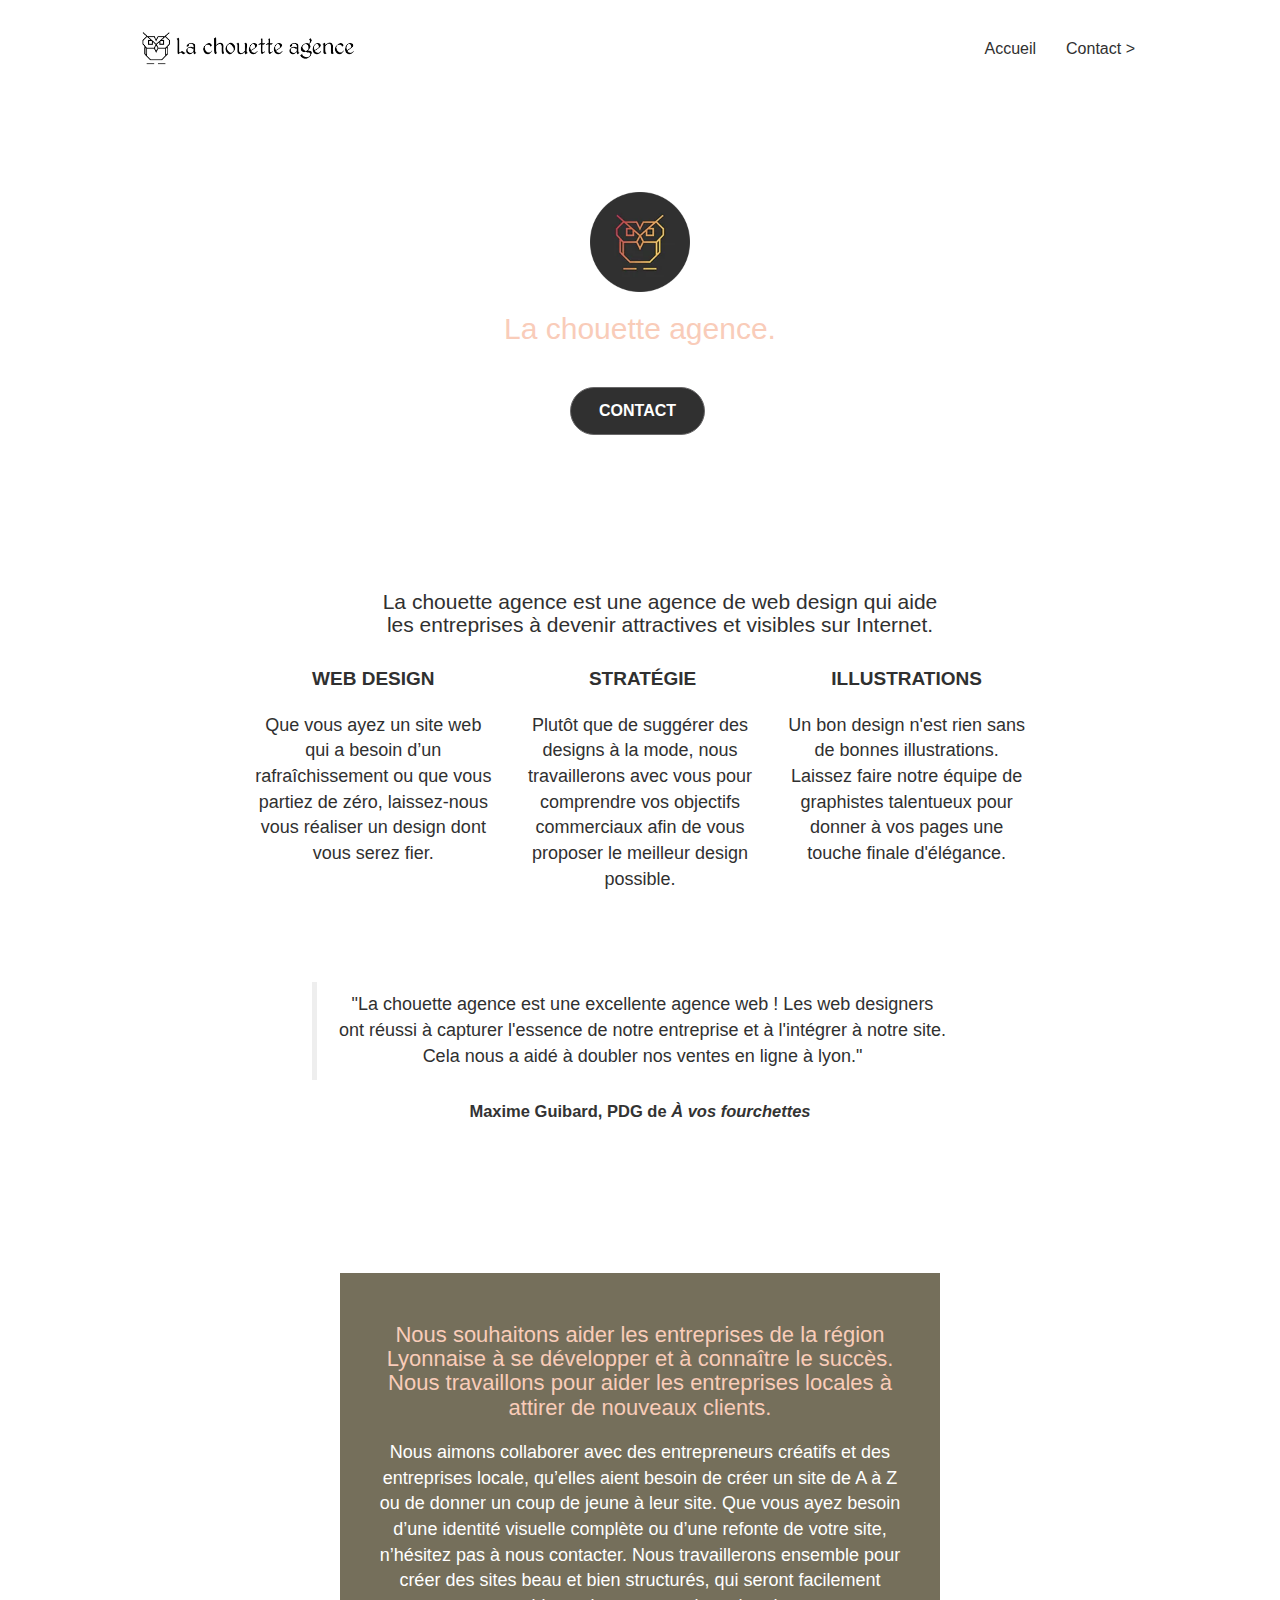
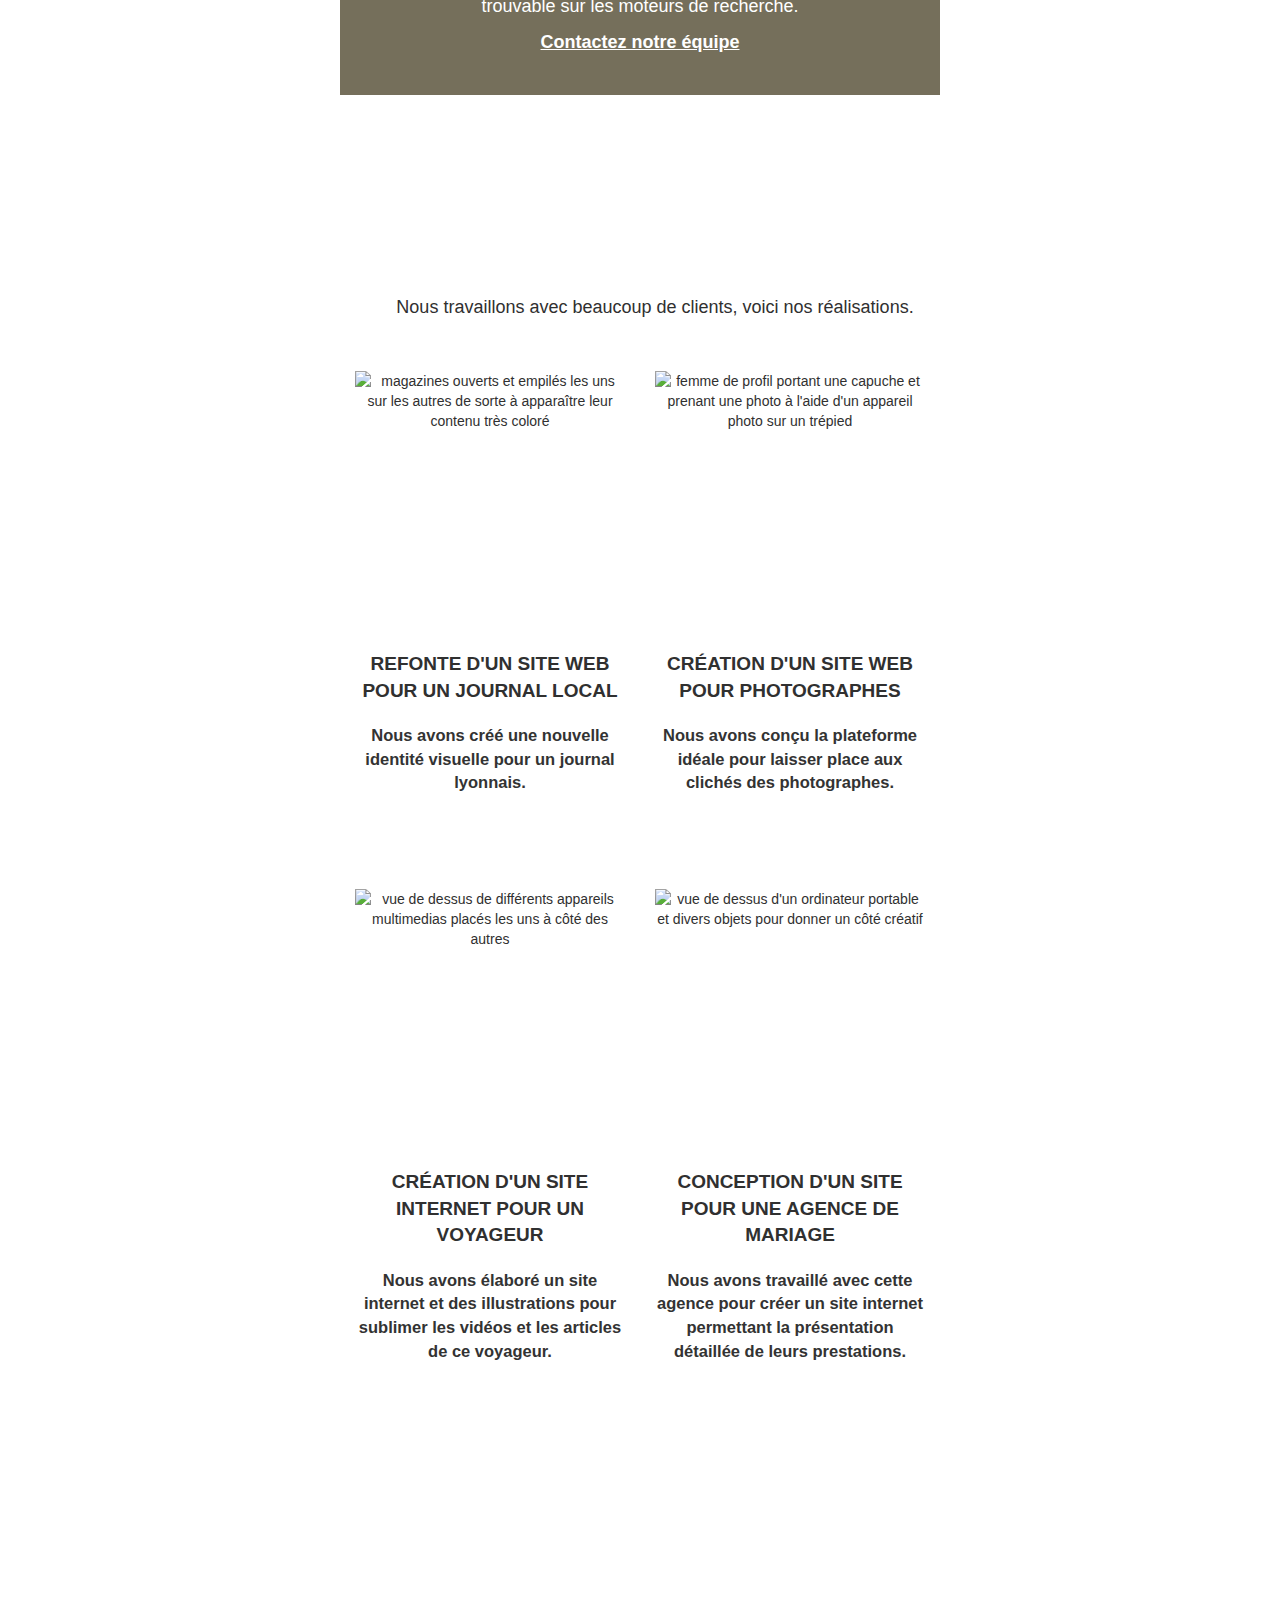
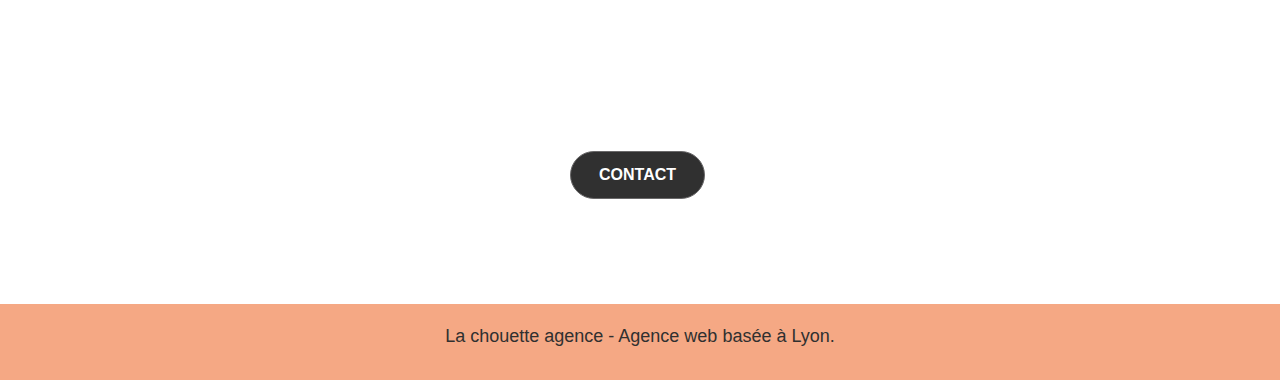
==== commit 09733629: "margin finale" ====
--- a/index.html
+++ b/index.html
@@ -195,7 +195,7 @@
                     doubler nos ventes en ligne à lyon."
                   </p>
                 </blockquote>
-                <figcaption>
+                <figcaption class="margin-needed">
                   Maxime Guibard, PDG de <cite>À vos fourchettes</cite>
                 </figcaption>
               </figure>
@@ -247,7 +247,7 @@
         >
           <div class="container bloc-lg">
             <header class="row">
-              <p class="col-sm-12 text-center p-customers">
+              <p class="col-sm-12 text-center p-customers margin-needed">
                 Nous travaillons avec beaucoup de clients, voici nos
                 réalisations.
               </p>
@@ -353,7 +353,7 @@
         >
           <div class="container bloc-lg">
             <div class="row">
-              <h4 class="mg-md text-center white">
+              <h4 class="mg-md text-center white margin-needed">
                 Prêt pour redonner vie à votre projet ?
               </h4>
               <h4 class="mg-md text-center white">Contactez notre équipe !</h4>
--- a/style.css
+++ b/style.css
@@ -826,3 +826,12 @@
 .lightbox-caption {
   text-align: center;
 }
+
+.margin-needed {
+  margin: 0 15px;
+}
+
+figcaption {
+  font-size: 1.65rem;
+  font-weight: bold;
+}
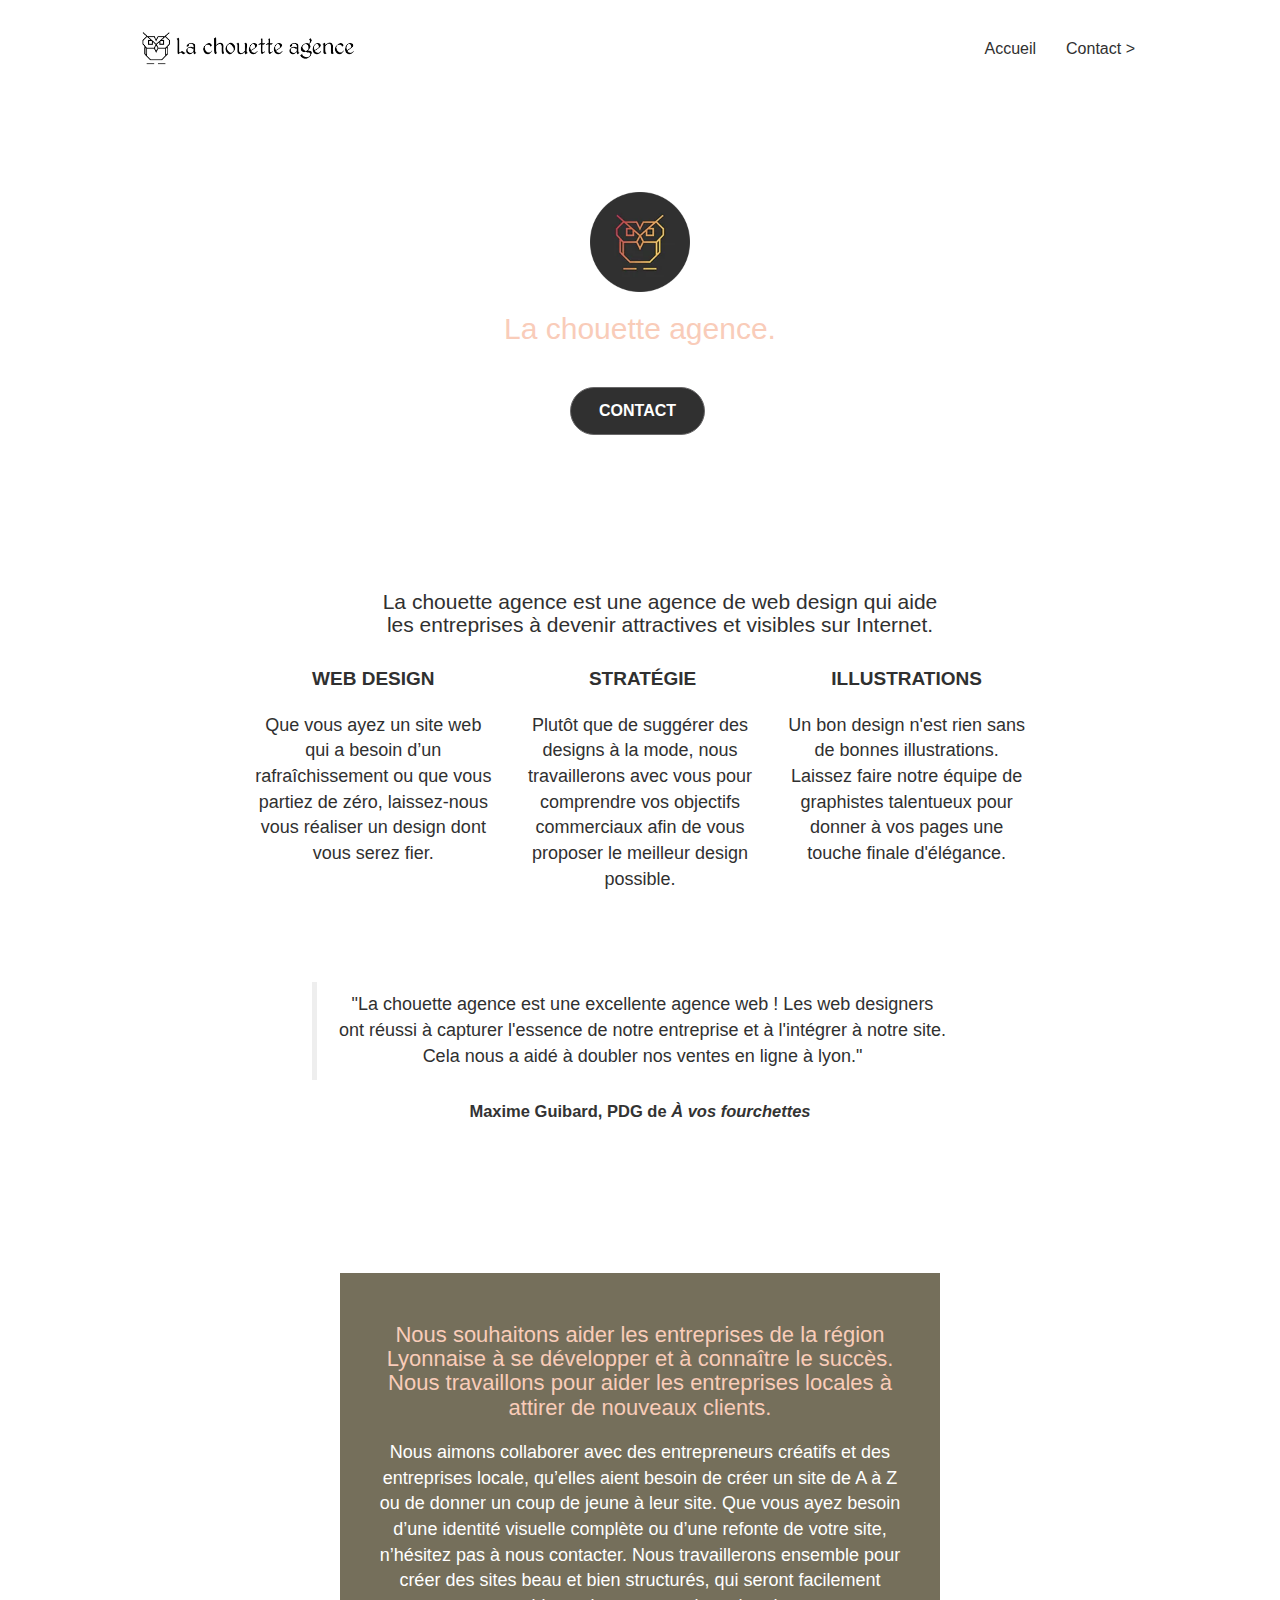
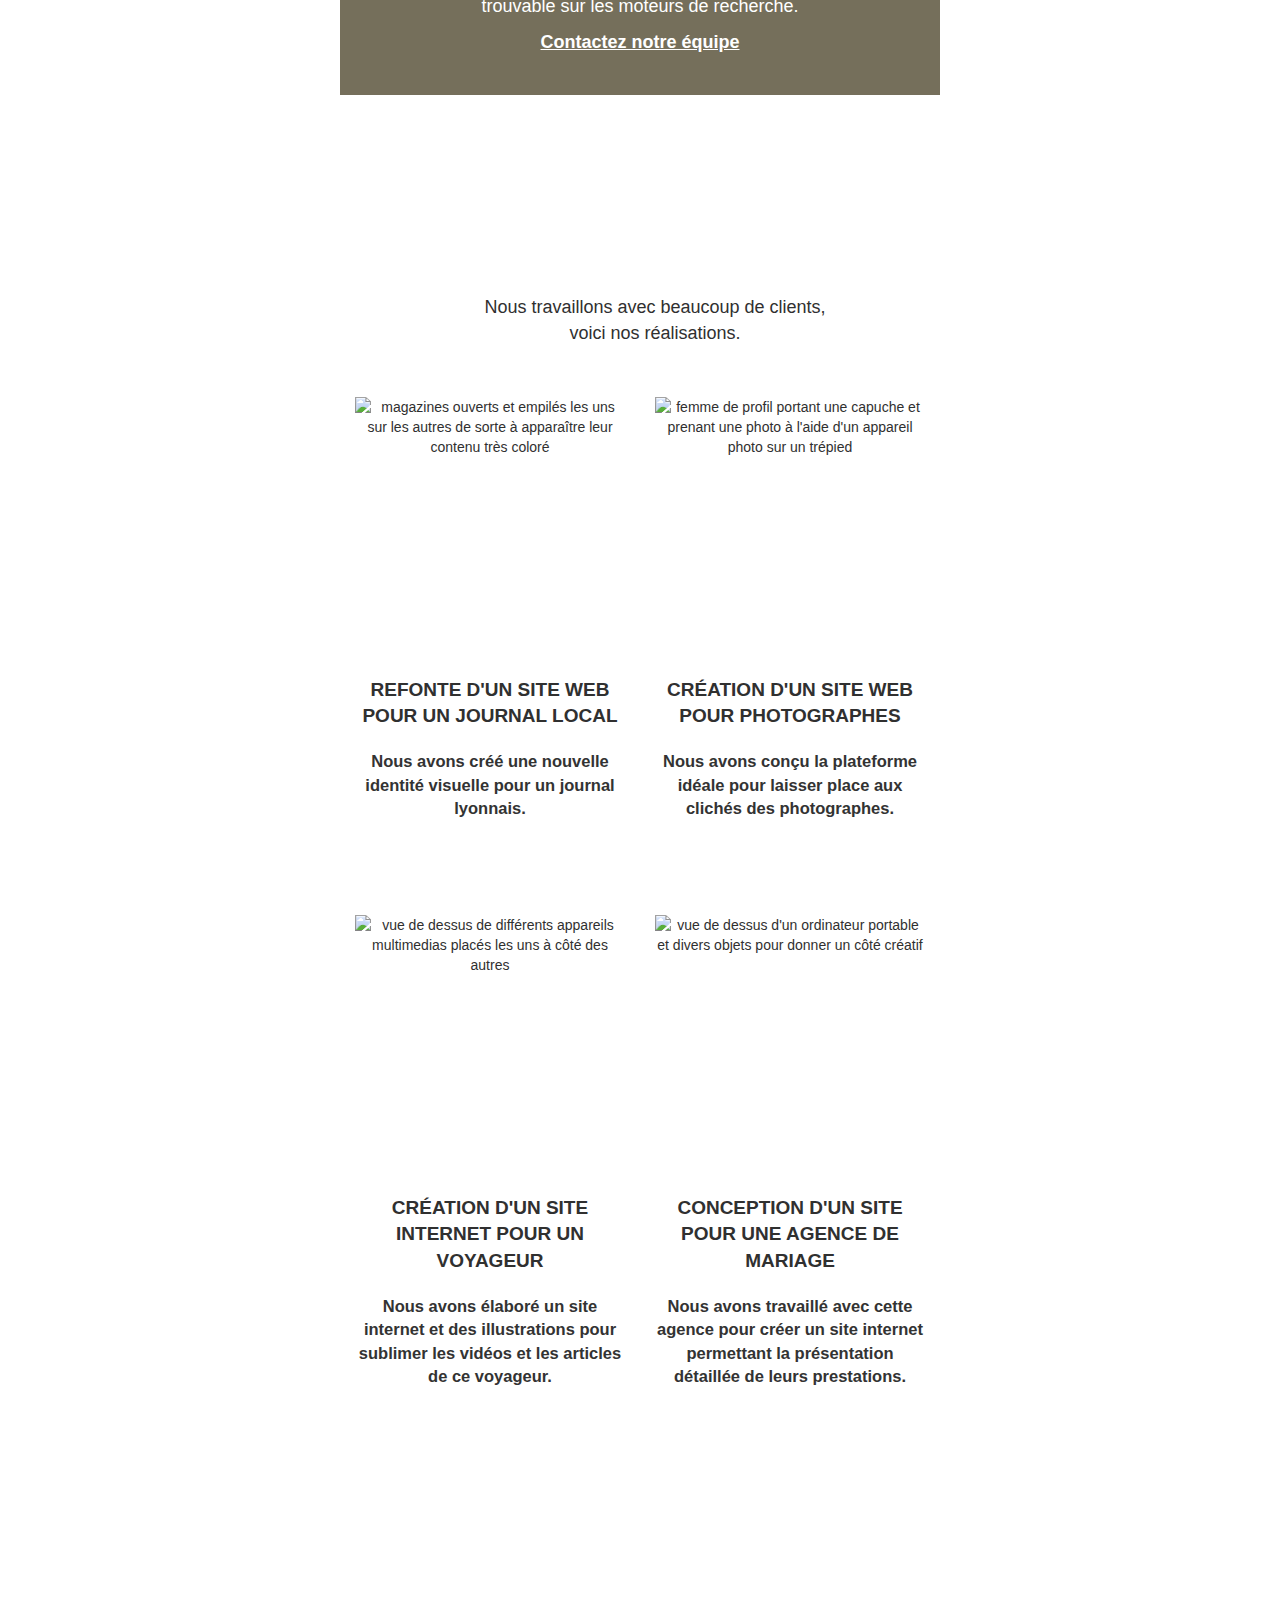
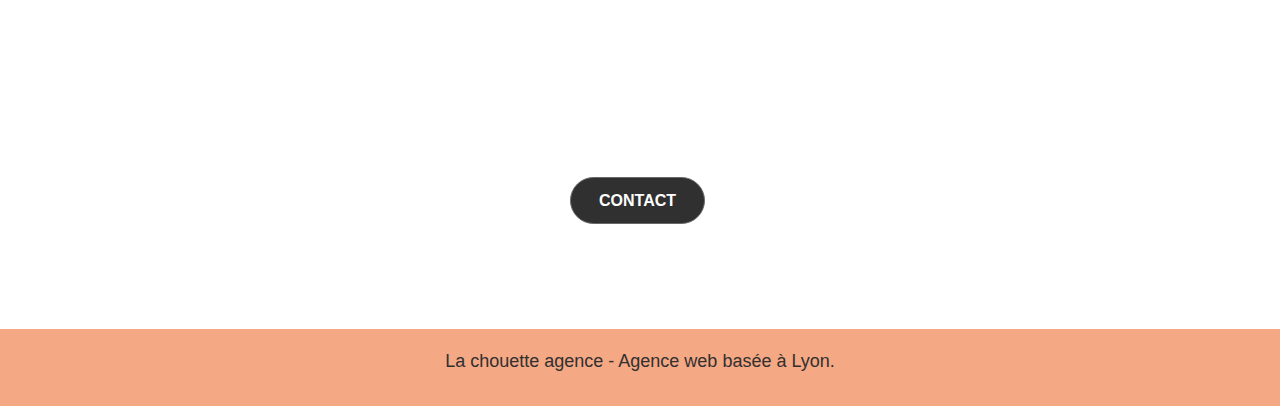
==== commit dad506a6: "twitter added, watch for changes when renaming url" ====
--- a/index.html
+++ b/index.html
@@ -1,5 +1,10 @@
 <!DOCTYPE html>
-<html lang="fr" prefix="og: http://ogp.me/ns#">
+<html
+  lang="fr"
+  xmlns="http://www.w3.org/1999/xhtml"
+  xmlns:og="http://ogp.me/ns#"
+  xmlns:fb="https://www.facebook.com/2008/fbml"
+>
   <head>
     <meta charset="utf-8" />
     <meta
@@ -14,6 +19,7 @@
       name="viewport"
       content="width=device-width, initial-scale=1.0, viewport-fit=cover"
     />
+
     <link rel="shortcut icon" type="image/png" href="img/favicon.jpg" />
     <link rel="stylesheet" type="text/css" href="./css/bootstrap.css" />
     <link rel="stylesheet" type="text/css" href="style.css" />
@@ -27,12 +33,25 @@
       property="og:url"
       content="https://shinboram-90.github.io/LisaChatellier_4/"
     />
-
     <meta
       property="og:description"
       content="La chouette agence est une agence de web qui aide les entreprises à devenir attractives et visibles sur Internet"
     />
+    <meta
+      property="og:image"
+      content="https://shinboram-90.github.io/LisaChatellier_4/img/og.webp"
+    />
+    <meta name="twitter:card" content="summary" />
     <meta name="twitter:site" content="@lachouetteagence" />
+    <meta name="twitter:title" content="La Chouette Agence" />
+    <meta
+      name="twitter:description"
+      content="La chouette agence est une agence de web qui aide les entreprises à devenir attractives et visibles sur Internet"
+    />
+    <meta
+      name="twitter:image"
+      content="https://shinboram-90.github.io/LisaChatellier_4/img/og.webp"
+    />
   </head>
   <body>
     <div class="page-container">
@@ -248,7 +267,7 @@
           <div class="container bloc-lg">
             <header class="row">
               <p class="col-sm-12 text-center p-customers margin-needed">
-                Nous travaillons avec beaucoup de clients, voici nos
+                Nous travaillons avec beaucoup de clients, <br />voici nos
                 réalisations.
               </p>
             </header>
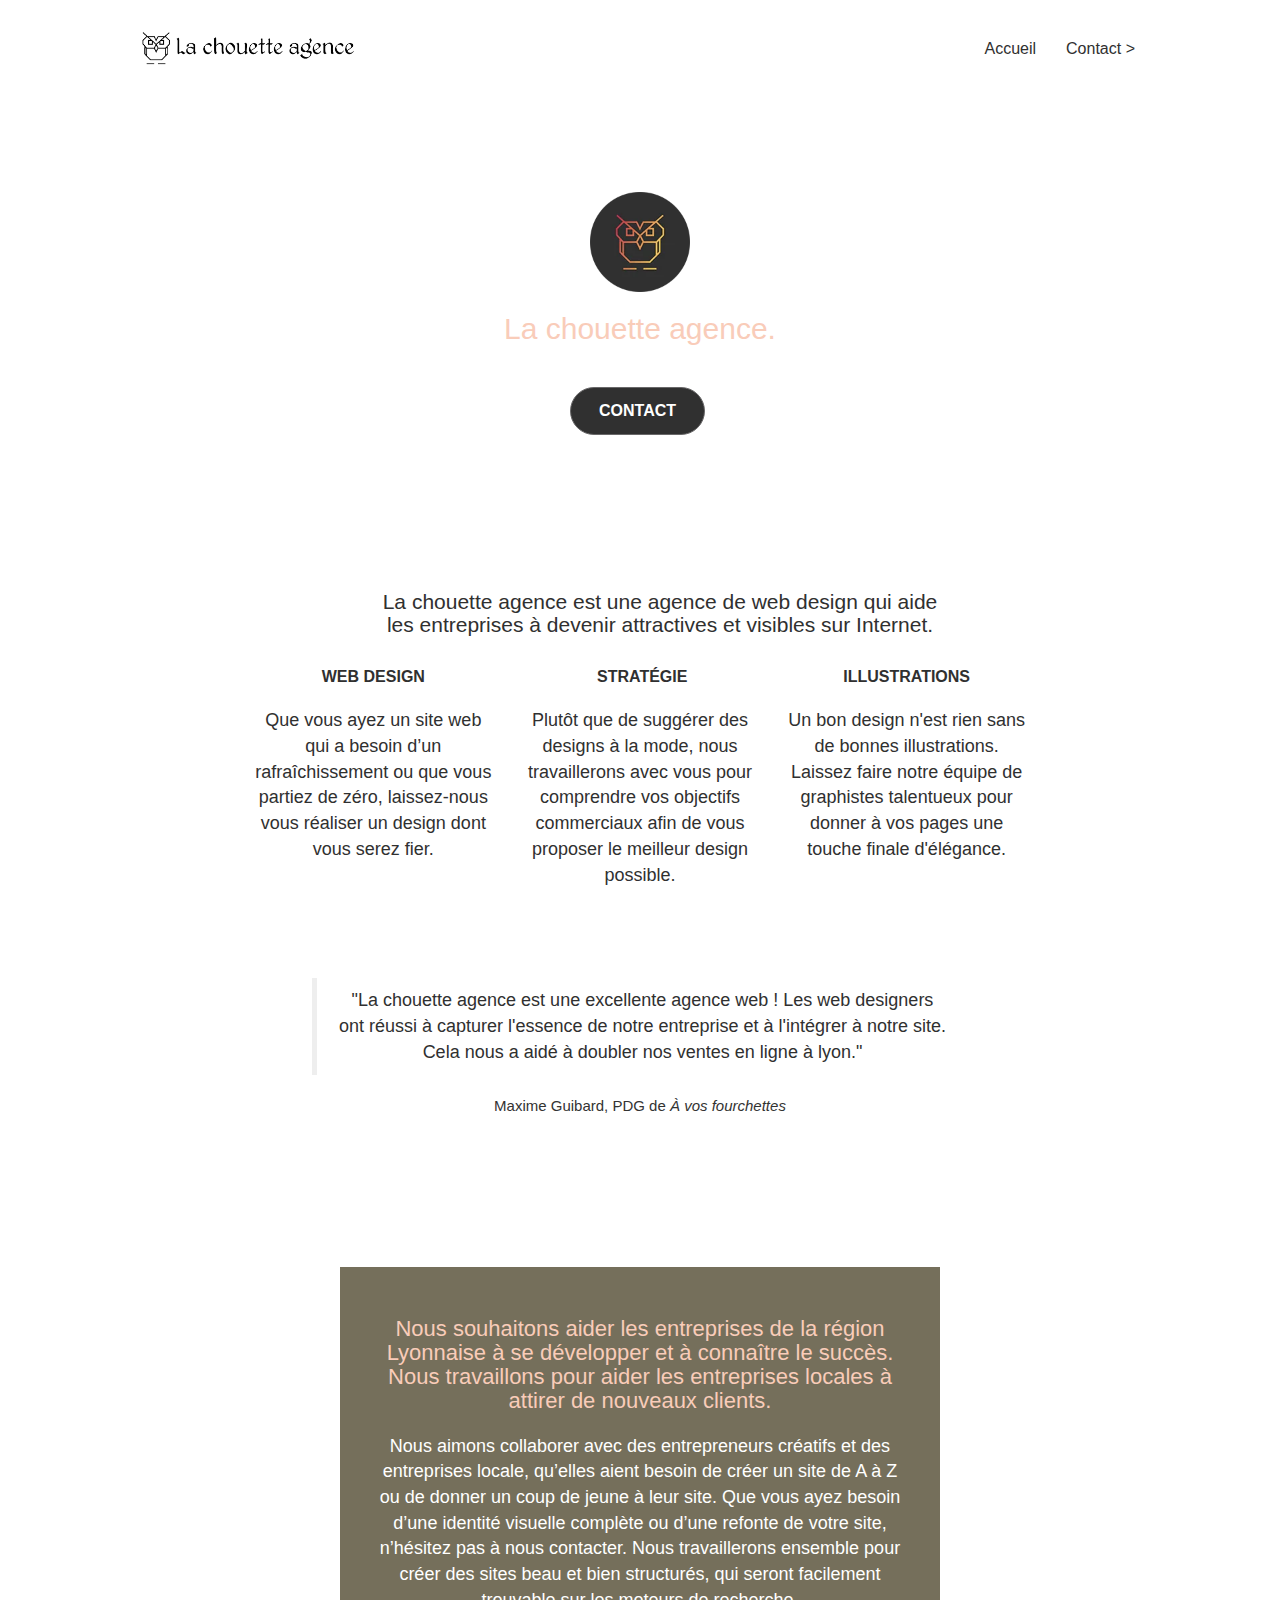
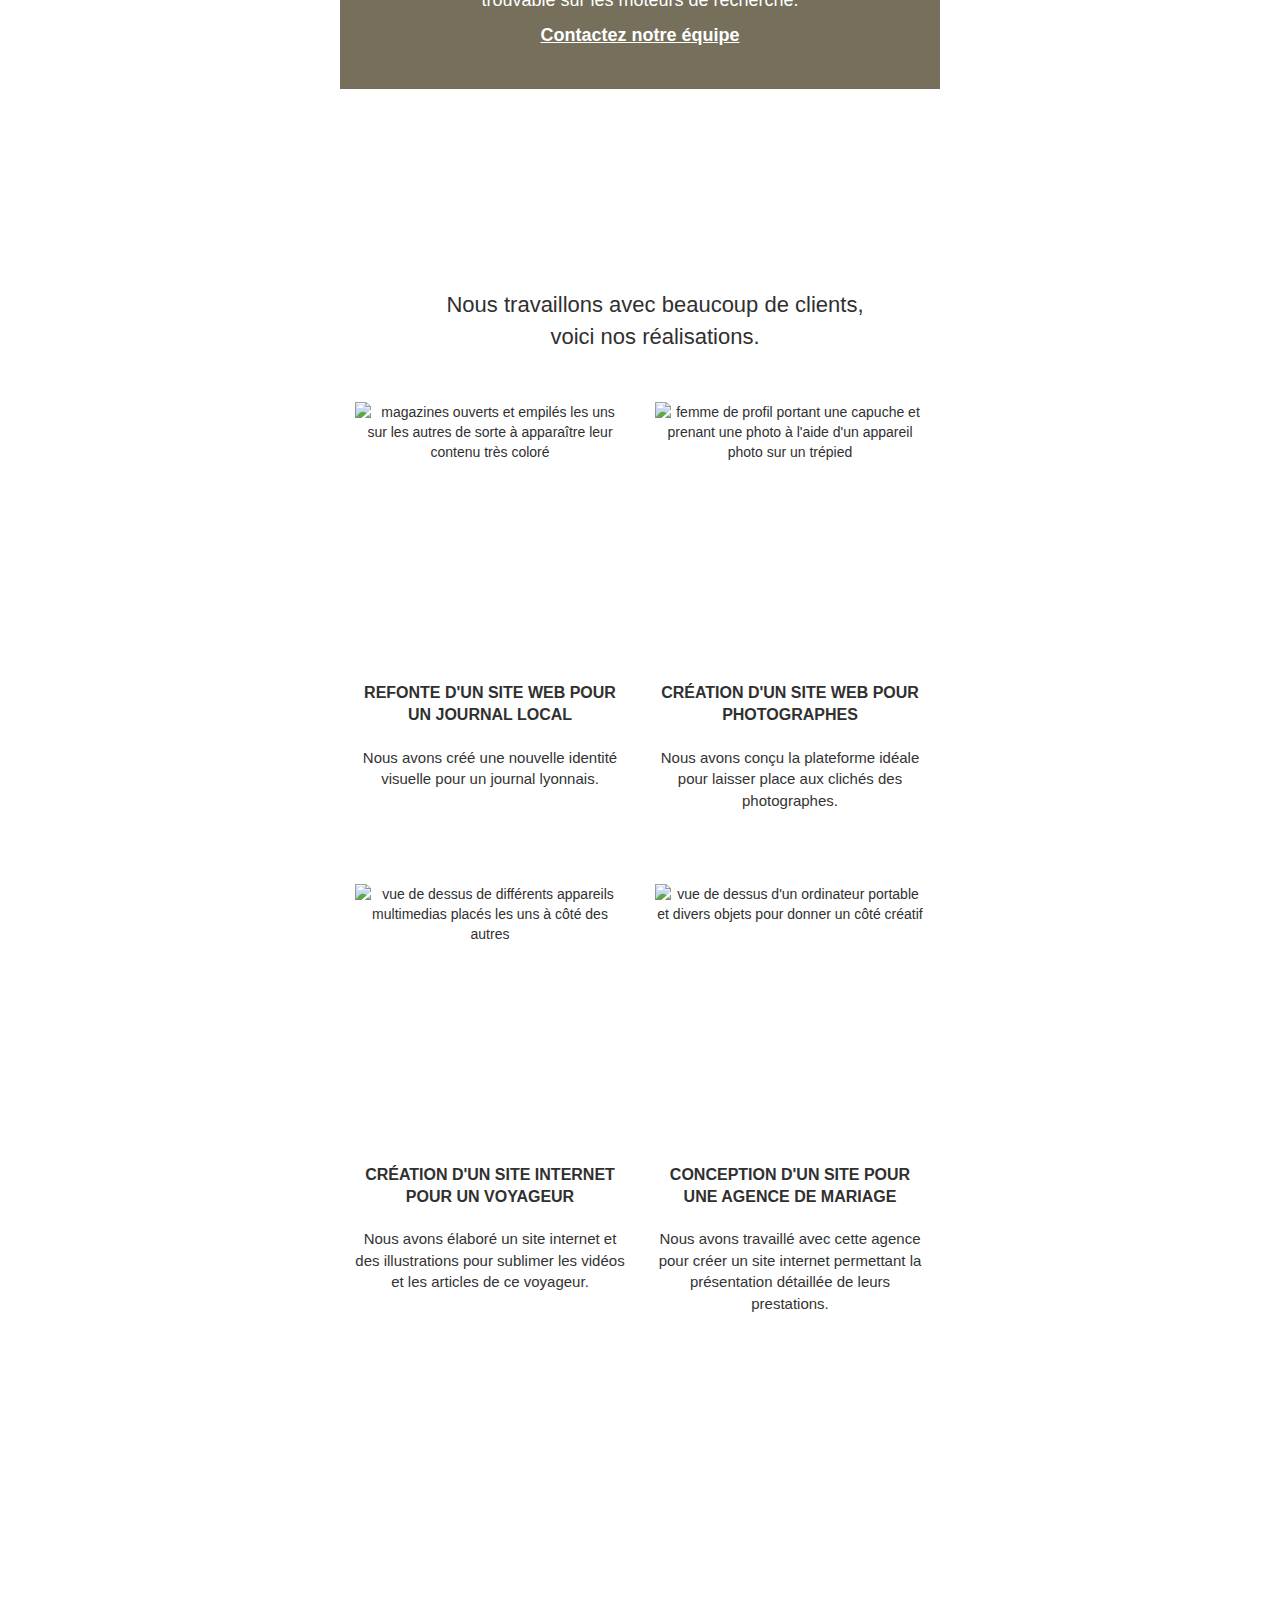
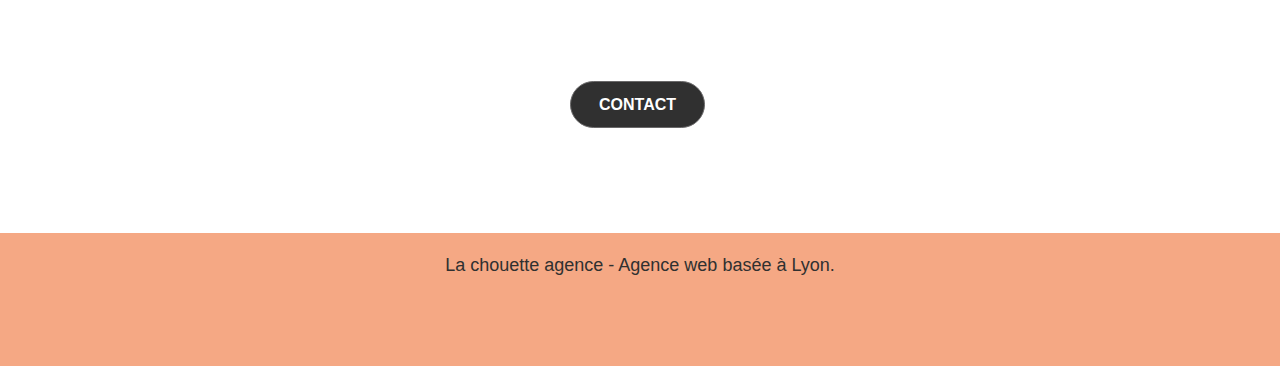
==== commit 47bb0a88: "last modifications" ====
--- a/index.html
+++ b/index.html
@@ -1,16 +1,7 @@
 <!DOCTYPE html>
-<html
-  lang="fr"
-  xmlns="http://www.w3.org/1999/xhtml"
-  xmlns:og="http://ogp.me/ns#"
-  xmlns:fb="https://www.facebook.com/2008/fbml"
->
+<html lang="fr">
   <head>
     <meta charset="utf-8" />
-    <meta
-      name="keywords"
-      content="seo, google, site web, site internet, agence design paris"
-    />
     <meta
       name="description"
       content="La chouette agence est une agence de web qui aide les entreprises à devenir attractives et visibles sur Internet"
@@ -20,18 +11,11 @@
       content="width=device-width, initial-scale=1.0, viewport-fit=cover"
     />
 
-    <link rel="shortcut icon" type="image/png" href="img/favicon.jpg" />
-    <link rel="stylesheet" type="text/css" href="./css/bootstrap.css" />
-    <link rel="stylesheet" type="text/css" href="style.css" />
-    <link rel="stylesheet" type="text/css" href="./css/font-awesome.css" />
-    <link rel="stylesheet" type="text/css" href="./css/et-line.css" />
-    <title>La Chouette Agence</title>
-
     <meta property="og:title" content="La Chouette Agence" />
     <meta property="og:type" content="website" />
     <meta
       property="og:url"
-      content="https://shinboram-90.github.io/LisaChatellier_4/"
+      content="https://shinboram-90.github.io/LisaChatellier_4_06102021/"
     />
     <meta
       property="og:description"
@@ -39,19 +23,20 @@
     />
     <meta
       property="og:image"
-      content="https://shinboram-90.github.io/LisaChatellier_4/img/og.webp"
+      content="https://shinboram-90.github.io/LisaChatellier_4_06102021/img/og.jpg"
     />
-    <meta name="twitter:card" content="summary" />
-    <meta name="twitter:site" content="@lachouetteagence" />
-    <meta name="twitter:title" content="La Chouette Agence" />
-    <meta
-      name="twitter:description"
-      content="La chouette agence est une agence de web qui aide les entreprises à devenir attractives et visibles sur Internet"
-    />
-    <meta
-      name="twitter:image"
-      content="https://shinboram-90.github.io/LisaChatellier_4/img/og.webp"
-    />
+    <title>La Chouette Agence</title>
+    <link rel="shortcut icon" type="image/png" href="img/favicon.jpg" />
+    <link rel="stylesheet" type="text/css" href="./css/bootstrap.css" />
+    <link rel="stylesheet" type="text/css" href="style.css" />
+    <link rel="stylesheet" type="text/css" href="./css/font-awesome.css" />
+    <link rel="stylesheet" type="text/css" href="./css/et-line.css" />
+
+    <script src="./js/jquery-2.1.0.js" defer></script>
+    <script src="./js/bootstrap.js" defer></script>
+    <script src="./js/blocs.js" defer></script>
+    <script src="./js/jquery.touchSwipe.js" defer></script>
+    <script src="./js/gmaps.js" defer></script>
   </head>
   <body>
     <div class="page-container">
@@ -89,7 +74,6 @@
         <article
           class="
             bloc
-            bgc-dark-slate-blue
             bg-banniere
             d-bloc
             bloc-bg-texture
@@ -435,10 +419,5 @@
         </div>
       </footer>
     </div>
-    <script src="./js/jquery-2.1.0.js"></script>
-    <script src="./js/bootstrap.js"></script>
-    <script src="./js/blocs.js"></script>
-    <script src="./js/jquery.touchSwipe.js" defer></script>
-    <script src="./js/gmaps.js"></script>
   </body>
 </html>
--- a/style.css
+++ b/style.css
@@ -289,6 +289,7 @@
 }
 .icon-md {
   font-size: 30px !important;
+  padding: 1rem;
 }
 .icon-lg {
   font-size: 60px !important;
@@ -486,7 +487,7 @@
   margin: auto auto auto auto;
 }
 h3 {
-  font-size: 1.9rem;
+  font-size: 1.6rem;
   line-height: 1.4em;
   font-weight: 700;
   text-transform: uppercase;
@@ -642,6 +643,10 @@
   }
 }
 @media (max-width: 767px) {
+  address {
+    padding-top: 2rem;
+    text-align: center;
+  }
   .page-container {
     overflow-x: hidden;
     position: relative;
@@ -808,10 +813,12 @@
   padding-top: 2.2rem;
   font-size: 2rem;
 }
-address li {
+address li,
+label {
   font-size: 1.7rem;
-  line-height: 2;
-}
+  line-height: 1.6;
+}
+
 #bloc-6 {
   z-index: 0;
   padding: 3rem 0;
@@ -832,6 +839,9 @@
 }
 
 figcaption {
-  font-size: 1.65rem;
-  font-weight: bold;
-}
+  font-size: 1.5rem;
+}
+
+.p-customers {
+  font-size: 2.2rem;
+}
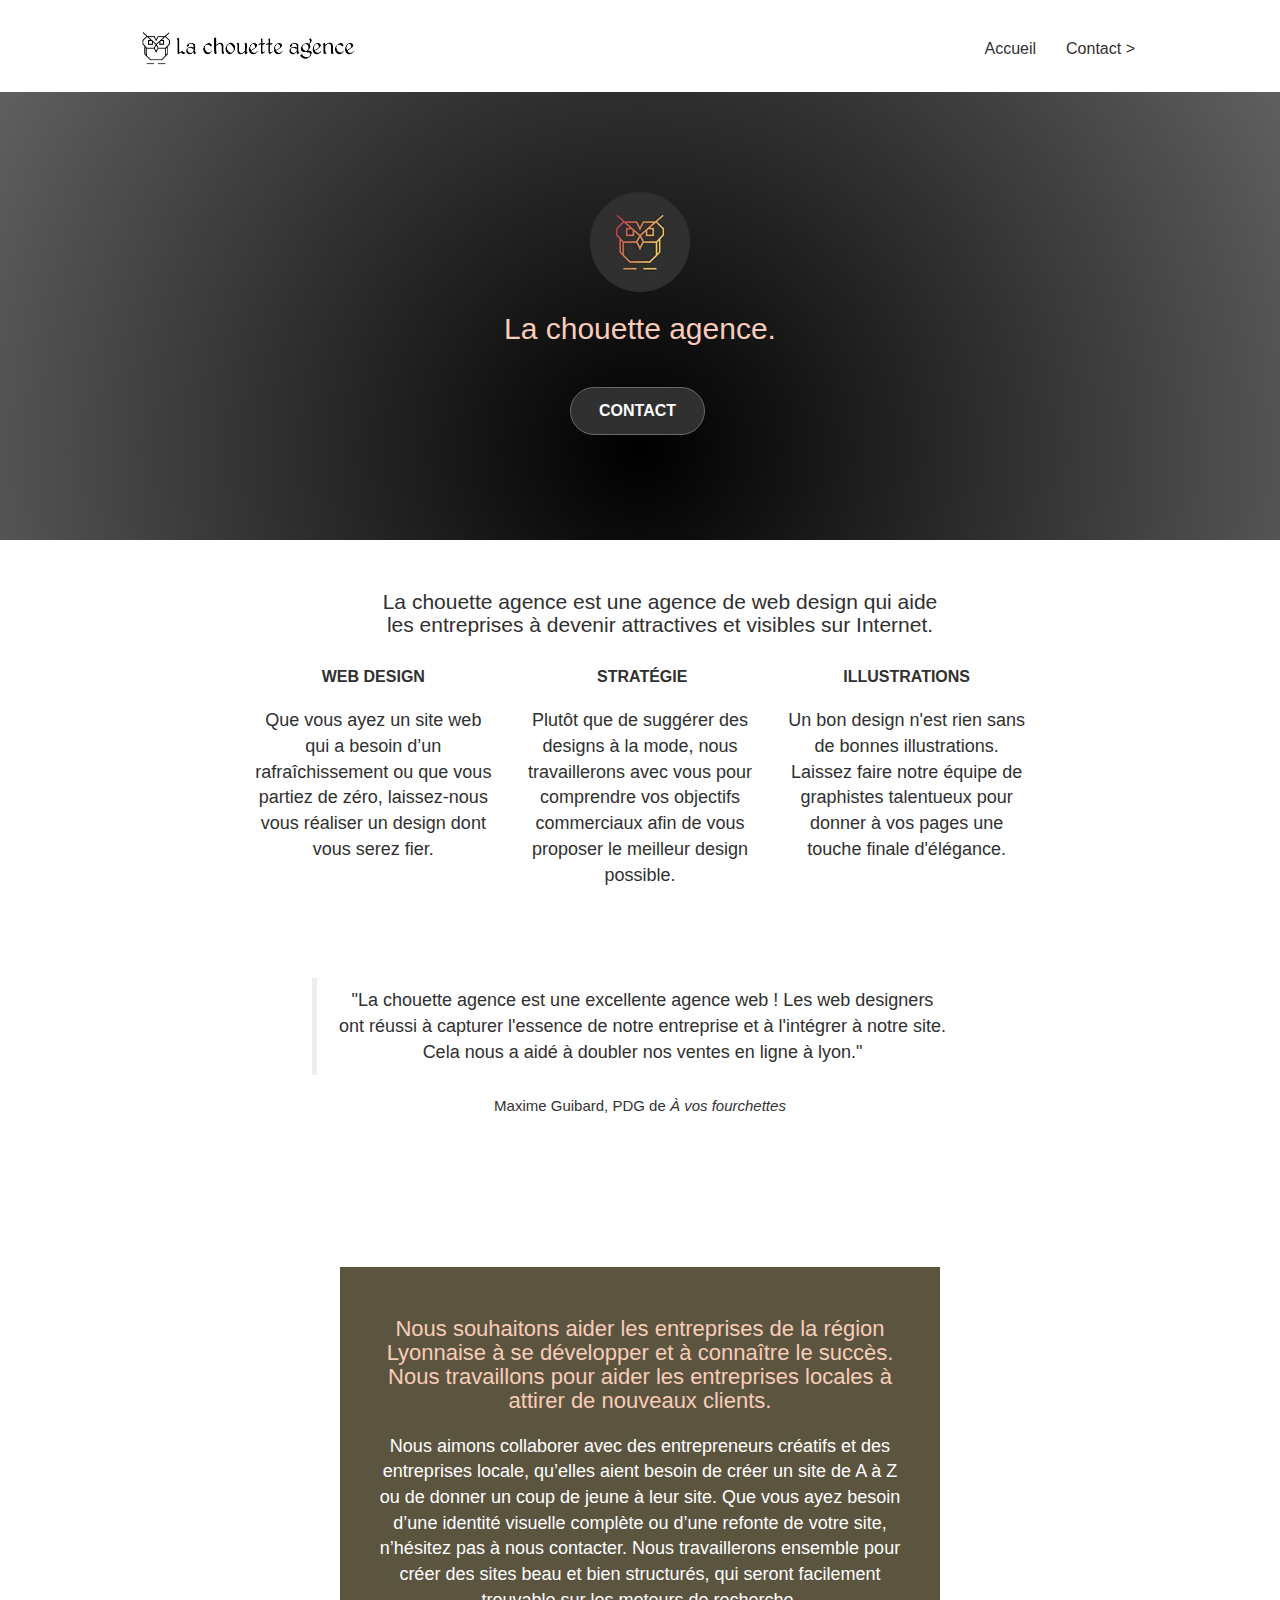
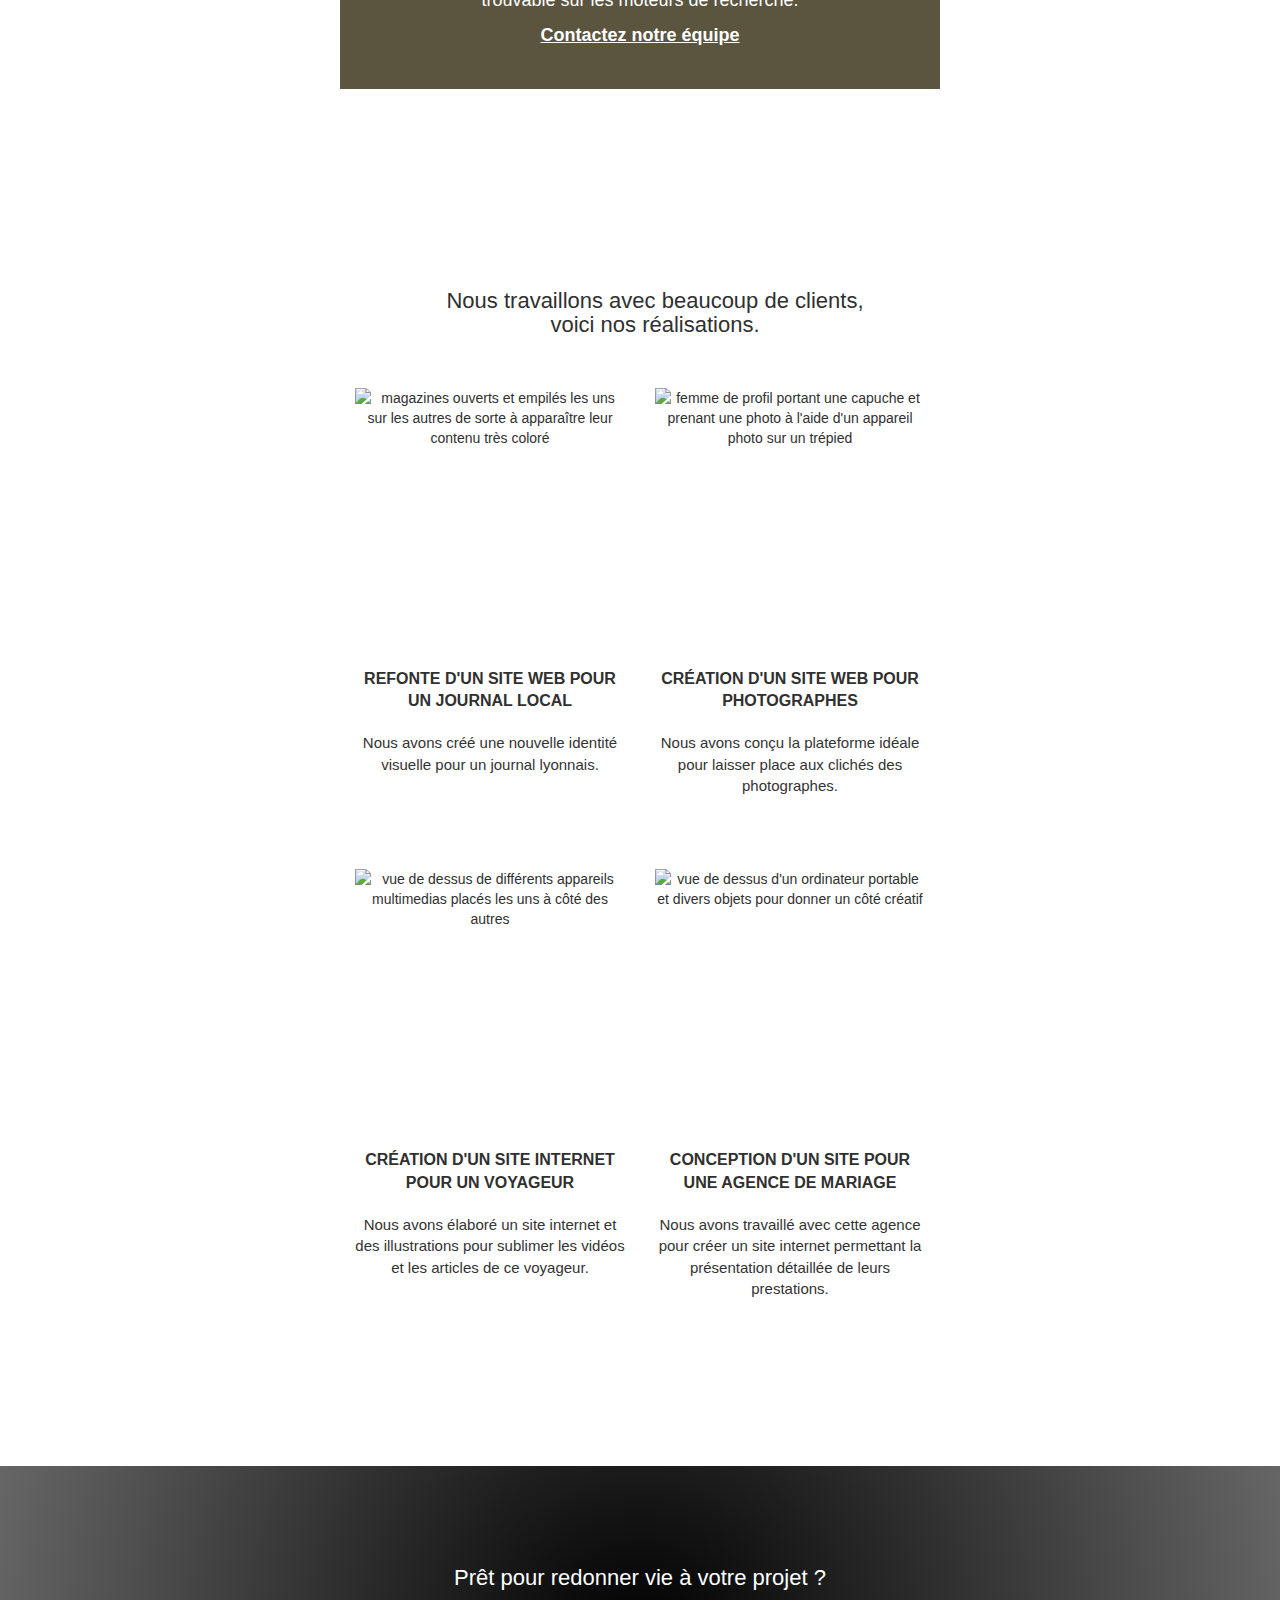
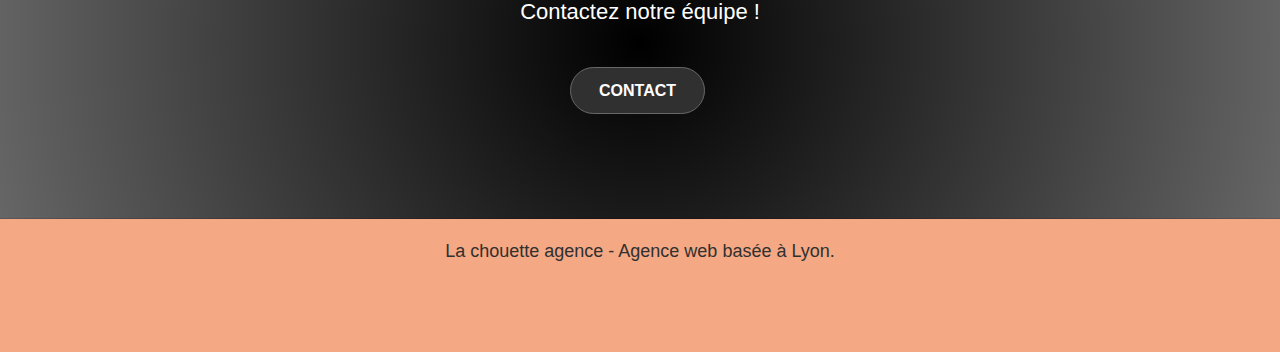
==== commit 08d4de42: "pb fixed" ====
--- a/index.html
+++ b/index.html
@@ -250,10 +250,10 @@
         >
           <div class="container bloc-lg">
             <header class="row">
-              <p class="col-sm-12 text-center p-customers margin-needed">
+              <h4 class="col-sm-12 text-center p-customers margin-needed">
                 Nous travaillons avec beaucoup de clients, <br />voici nos
                 réalisations.
-              </p>
+              </h4>
             </header>
             <div class="row tight-width-whitespace portfolio-row">
               <figure class="col-sm-6">
--- a/style.css
+++ b/style.css
@@ -208,6 +208,7 @@
     text-align: center;
   }
   .nav-center .navbar-header {
+    background-color: #000;
     width: 100%;
   }
   .nav-center .nav > li,
@@ -527,16 +528,16 @@
   box-shadow: 0 4px 9px rgba(0, 0, 0, 0.3);
 }
 .black-background {
-  background-color: rgba(83, 75, 50, 0.8);
+  background-color: #5b5540;
   padding: 40px 20px;
 }
 .bold-link {
   font-weight: 900;
   text-decoration: underline !important;
 }
-.bgc-white {
+/* .bgc-white {
   background-color: #fff;
-}
+} */
 .bgc-atomic-tangerine {
   background-color: #f5a884;
 }
@@ -576,7 +577,13 @@
   background-image: url(img/lines-h2-bg.png);
 }
 .bg-banniere {
-  background-image: url(img/chouette.webp);
+  background-color: black;
+  background-image: radial-gradient(
+      circle,
+      rgba(0, 0, 0, 0.6),
+      rgba(255, 255, 255, 0.4)
+    ),
+    url("img/chouette.webp");
   z-index: 0;
 }
 .bg-presentation {
